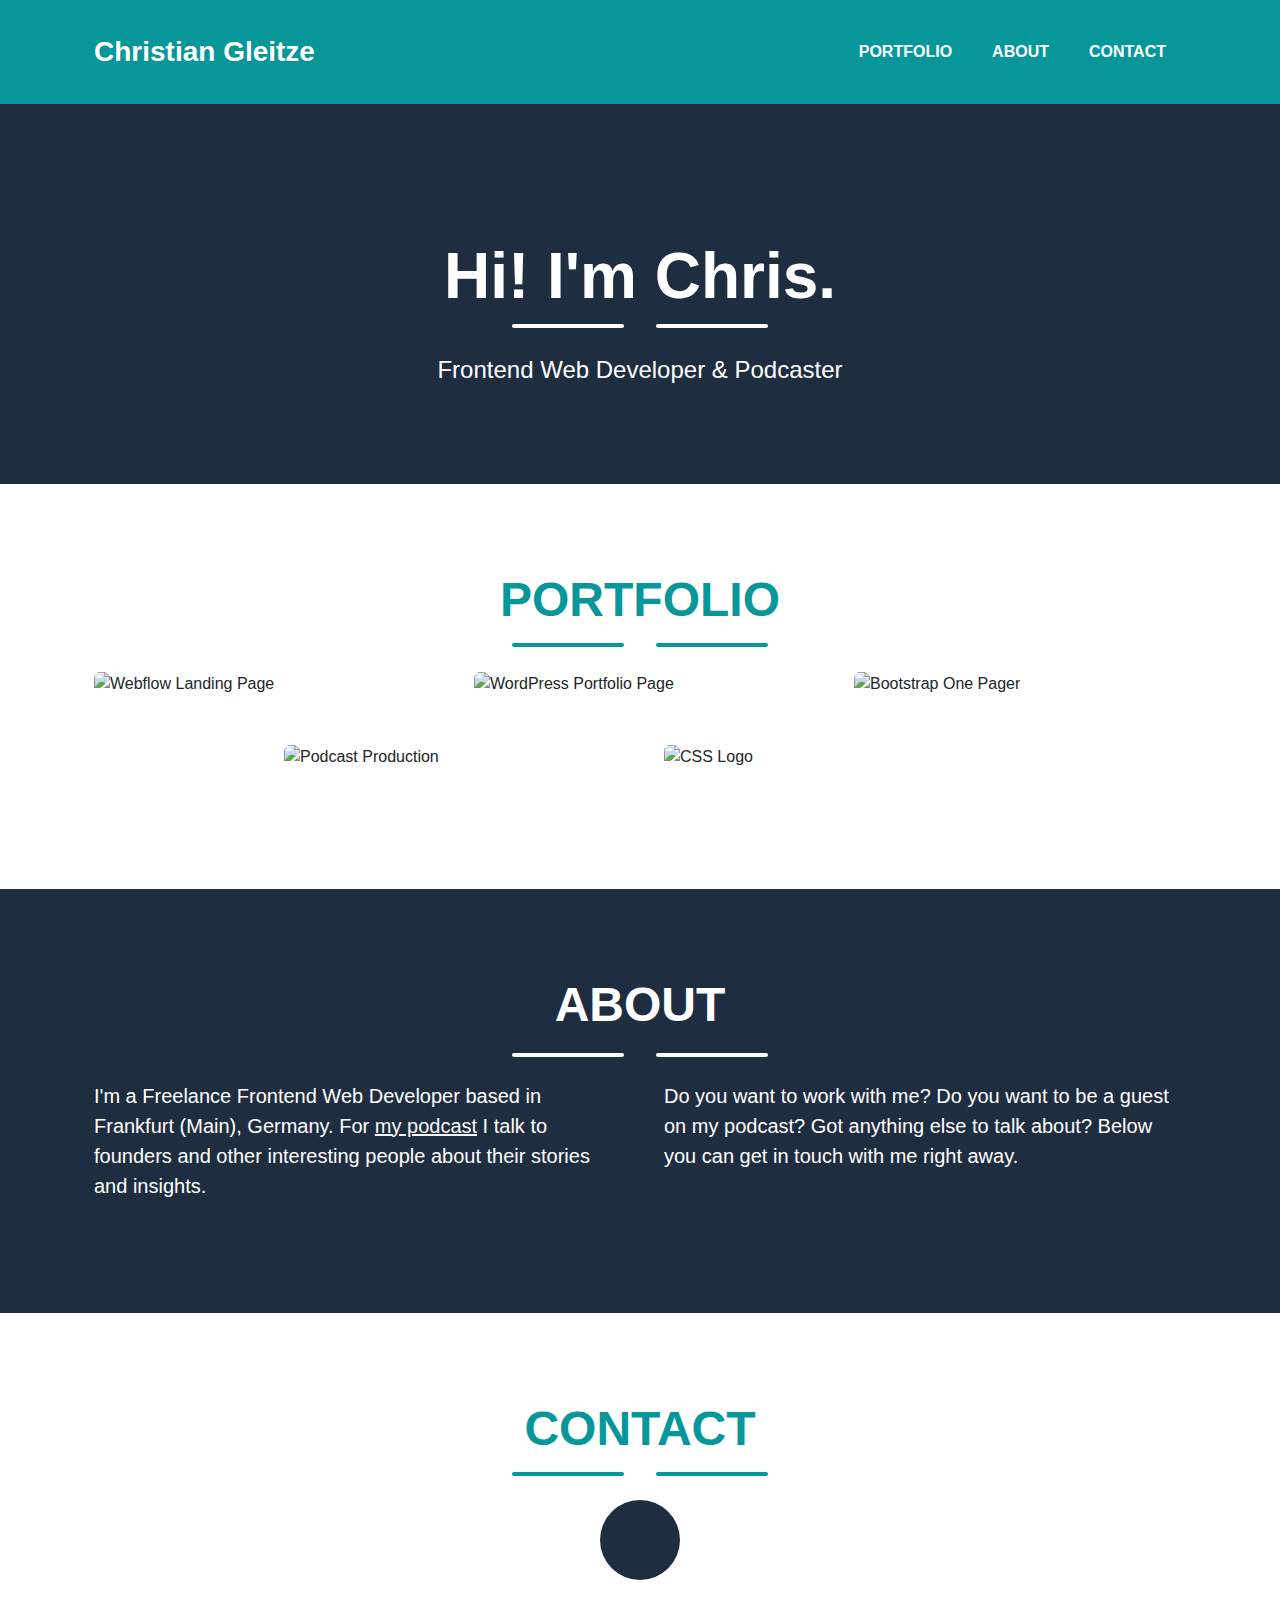
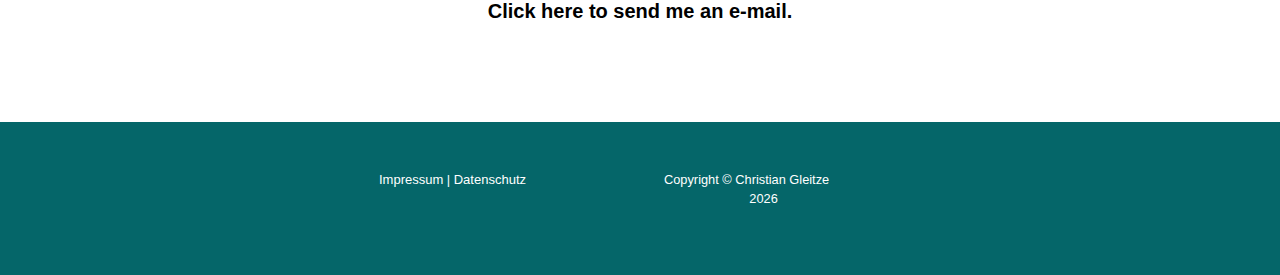
==== index.html @ b0f176fd "little text change in 'about'" ====
<!DOCTYPE html>
<html lang="en">

<head>
    <meta charset="utf-8">
    <meta name="viewport" content="width=device-width, initial-scale=1, shrink-to-fit=no">
    <meta name="keywords" content="Christian Gleitze, Frontend Developer, Podcaster">
    <meta name="description"
        content="Christian Gleitze is a Freelance Frontend Web Developer and Podcaster. For his podcast he talks to founders and other interesting people about their stories and insights.">
    <meta name="author" content="Christian Gleitze">
    <title>Christian Gleitze - Frontend Web Developer & Podcaster</title>
    <link rel="icon" href="assets/img/favicon.jpg" type="image/jpg">

    <!-- Font Awesome icons (free version)-->
    <script src="https://cdnjs.cloudflare.com/ajax/libs/font-awesome/5.13.0/js/all.min.js"
        crossorigin="anonymous"></script>

    <!-- Core theme CSS (includes Bootstrap)-->
    <link href="css/styles.css" rel="stylesheet">

    <!-- Fonts CSS-->
    <link rel="stylesheet" href="css/heading.css">
    <link rel="stylesheet" href="css/body.css">

</head>

<body id="page-top">

    <nav class="navbar navbar-expand-lg bg-secondary fixed-top" id="mainNav">
        <div class="container"><a class="navbar-brand js-scroll-trigger" href="#page-top">Christian Gleitze</a>
            <button class="navbar-toggler navbar-toggler-right font-weight-bold bg-primary text-white rounded"
                type="button" data-toggle="collapse" data-target="#navbarResponsive" aria-controls="navbarResponsive"
                aria-expanded="false" aria-label="Toggle navigation">Menu <i class="fas fa-bars"></i></button>
            <div class="collapse navbar-collapse" id="navbarResponsive">
                <ul class="navbar-nav ml-auto">
                    <li class="nav-item mx-0 mx-lg-1"><a class="nav-link py-3 px-0 px-lg-3 rounded js-scroll-trigger"
                            href="#portfolio">PORTFOLIO</a>
                    </li>
                    <li class="nav-item mx-0 mx-lg-1"><a class="nav-link py-3 px-0 px-lg-3 rounded js-scroll-trigger"
                            href="#about">ABOUT</a>
                    </li>
                    <li class="nav-item mx-0 mx-lg-1"><a class="nav-link py-3 px-0 px-lg-3 rounded js-scroll-trigger"
                            href="#contact">CONTACT</a>
                    </li>
                </ul>
            </div>
        </div>
    </nav>

    <header class="masthead bg-primary text-white text-center">
        <div class="container d-flex align-items-center flex-column">
            <!-- Masthead Avatar Image--><img class="masthead-avatar mb-5"
                src="assets/img/podcasting_me_oktober2020_denise_15-b.jpg" alt="">
            <!-- Masthead Heading-->
            <h1 class="masthead-heading mb-0">Hi! I'm Chris.</h1>
            <!-- Icon Divider-->
            <div class="divider-custom divider-light">
                <div class="divider-custom-line"></div>
                <div class="divider-custom-icon"><i class="fas fa-star"></i></div>
                <div class="divider-custom-line"></div>
            </div>
            <!-- Masthead Subheading-->
            <p class="pre-wrap masthead-subheading font-weight-light mb-0">Frontend Web Developer &amp; Podcaster</p>
        </div>
    </header>

    <section class="page-section portfolio" id="portfolio">
        <div class="container">
            <!-- Portfolio Section Heading-->
            <div class="text-center">
                <h2 class="page-section-heading text-secondary mb-0 d-inline-block">PORTFOLIO</h2>
            </div>
            <!-- Icon Divider-->
            <div class="divider-custom">
                <div class="divider-custom-line"></div>
                <div class="divider-custom-icon"><i class="fas fa-star"></i></div>
                <div class="divider-custom-line"></div>
            </div>
            <!-- Portfolio Grid Items-->
            <div class="row justify-content-center">
                <!-- Portfolio Items-->
                <div class="col-md-6 col-lg-4 mb-5">
                    <div class="portfolio-item mx-auto" data-toggle="modal" data-target="#portfolioModal0">
                        <div
                            class="portfolio-item-caption d-flex align-items-center justify-content-center h-100 w-100">
                            <div class="portfolio-item-caption-content text-center text-white"><i
                                    class="fas fa-plus fa-3x"></i></div>
                        </div><img class="img-fluid" src="assets/img/portfolio/webflow-logo.jpg"
                            alt="Webflow Landing Page" />
                    </div>
                </div>
                <div class="col-md-6 col-lg-4 mb-5">
                    <div class="portfolio-item mx-auto" data-toggle="modal" data-target="#portfolioModal1">
                        <div
                            class="portfolio-item-caption d-flex align-items-center justify-content-center h-100 w-100">
                            <div class="portfolio-item-caption-content text-center text-white"><i
                                    class="fas fa-plus fa-3x"></i></div>
                        </div><img class="img-fluid" src="assets/img/portfolio/wordPress-logo.png"
                            alt="WordPress Portfolio Page" />
                    </div>
                </div>
                <div class="col-md-6 col-lg-4 mb-5">
                    <div class="portfolio-item mx-auto" data-toggle="modal" data-target="#portfolioModal2">
                        <div
                            class="portfolio-item-caption d-flex align-items-center justify-content-center h-100 w-100">
                            <div class="portfolio-item-caption-content text-center text-white"><i
                                    class="fas fa-plus fa-3x"></i></div>
                        </div><img class="img-fluid" src="assets/img/portfolio/bootstrap-logo.png"
                            alt="Bootstrap One Pager" />
                    </div>
                </div>
                <div class="col-md-6 col-lg-4 mb-5">
                    <div class="portfolio-item mx-auto" data-toggle="modal" data-target="#portfolioModal3">
                        <div
                            class="portfolio-item-caption d-flex align-items-center justify-content-center h-100 w-100">
                            <div class="portfolio-item-caption-content text-center text-white"><i
                                    class="fas fa-plus fa-3x"></i></div>
                        </div><img class="img-fluid" src="assets/img/portfolio/podcast-logo.png"
                            alt="Podcast Production" />
                    </div>
                </div>

                <!-- Portfolio Item 5-->
                <div class="col-md-6 col-lg-4 mb-5">
                    <div class="portfolio-item mx-auto" data-toggle="modal" data-target="#portfolioModal4">
                        <div
                            class="portfolio-item-caption d-flex align-items-center justify-content-center h-100 w-100">
                            <div class="portfolio-item-caption-content text-center text-white"><i
                                    class="fas fa-plus fa-3x"></i></div>
                        </div>
                        <img class="img-fluid" src="assets/img/portfolio/css-logo.png" alt="CSS Logo" />
                    </div>
                </div>

            </div>
        </div>
    </section>

    <!-- Portfolio Modal-->
    <div class="portfolio-modal modal fade" id="portfolioModal0" tabindex="-1" role="dialog"
        aria-labelledby="#portfolioModal0Label" aria-hidden="true">
        <div class="modal-dialog modal-xl" role="document">
            <div class="modal-content">
                <button class="close" type="button" data-dismiss="modal" aria-label="Close"><span aria-hidden="true"><i
                            class="fas fa-times"></i></span></button>
                <div class="modal-body text-center">
                    <div class="container">
                        <div class="row justify-content-center">
                            <div class="col-lg-8">
                                <!-- Portfolio Modal - Title-->
                                <h2 class="portfolio-modal-title text-secondary mb-0">Webflow Landing Page</h2>
                                <!-- Icon Divider-->
                                <div class="divider-custom">
                                    <div class="divider-custom-line"></div>
                                    <div class="divider-custom-icon"><i class="fas fa-star"></i></div>
                                    <div class="divider-custom-line"></div>
                                </div>
                                <!-- Portfolio Modal - Image-->
                                <a href="https://www.wholesomehealth.de/" target="_blank"><img
                                        class="img-fluid rounded mb-5" src="assets/img/portfolio/webflow-logo.jpg"
                                        alt="Webflow Landing Page" /></a>
                                <!-- Portfolio Modal - Check it out Button-->
                                <a href="https://www.wholesomehealth.de/" target="_blank"><button
                                        class="mb-5 btn btn-secondary" type="button">Click here to
                                        check it out.</button></a>
                            </div>
                        </div>
                    </div>
                </div>
            </div>
        </div>
    </div>

    <div class="portfolio-modal modal fade" id="portfolioModal1" tabindex="-1" role="dialog"
        aria-labelledby="#portfolioModal1Label" aria-hidden="true">
        <div class="modal-dialog modal-xl" role="document">
            <div class="modal-content">
                <button class="close" type="button" data-dismiss="modal" aria-label="Close"><span aria-hidden="true"><i
                            class="fas fa-times"></i></span></button>
                <div class="modal-body text-center">
                    <div class="container">
                        <div class="row justify-content-center">
                            <div class="col-lg-8">
                                <!-- Portfolio Modal - Title-->
                                <h2 class="portfolio-modal-title text-secondary mb-0">WordPress Portfolio Page</h2>
                                <!-- Icon Divider-->
                                <div class="divider-custom">
                                    <div class="divider-custom-line"></div>
                                    <div class="divider-custom-icon"><i class="fas fa-star"></i></div>
                                    <div class="divider-custom-line"></div>
                                </div>
                                <!-- Portfolio Modal - Image-->
                                <a href="https://www.kaischmelzle.com" target="_blank"><img
                                        class="img-fluid rounded mb-5" src="assets/img/portfolio/wordPress-logo.png"
                                        alt="WordPress Portfolio Page" /></a>
                                <!-- Portfolio Modal - Check it out Button-->
                                <a href="https://www.kaischmelzle.com" target="_blank"><button
                                        class="mb-5 btn btn-secondary" type="button">Click here to
                                        check it out.</button></a>
                            </div>
                        </div>
                    </div>
                </div>
            </div>
        </div>
    </div>

    <div class="portfolio-modal modal fade" id="portfolioModal2" tabindex="-1" role="dialog"
        aria-labelledby="#portfolioModal2Label" aria-hidden="true">
        <div class="modal-dialog modal-xl" role="document">
            <div class="modal-content">
                <button class="close" type="button" data-dismiss="modal" aria-label="Close"><span aria-hidden="true"><i
                            class="fas fa-times"></i></span></button>
                <div class="modal-body text-center">
                    <div class="container">
                        <div class="row justify-content-center">
                            <div class="col-lg-8">
                                <!-- Portfolio Modal - Title-->
                                <h2 class="portfolio-modal-title text-secondary mb-0">Bootstrap One Pager</h2>
                                <!-- Icon Divider-->
                                <div class="divider-custom">
                                    <div class="divider-custom-line"></div>
                                    <div class="divider-custom-icon"><i class="fas fa-star"></i></div>
                                    <div class="divider-custom-line"></div>
                                </div>
                                <!-- Portfolio Modal - Image-->
                                <a href="https://github.com/chrisgleitze/chrisgleitze.github.io" target="_blank"><img
                                        class="img-fluid rounded mb-5" src="assets/img/portfolio/bootstrap-logo.png"
                                        alt="Bootstrap One Pager" /></a>
                                <!-- Portfolio Modal - Check it out Button-->
                                <a href="https://github.com/chrisgleitze/chrisgleitze.github.io" target="_blank"><button
                                        class="mb-5 btn btn-secondary" type="button">Click here to
                                        check it out.</button></a>
                            </div>
                        </div>
                    </div>
                </div>
            </div>
        </div>
    </div>

    <div class="portfolio-modal modal fade" id="portfolioModal3" tabindex="-1" role="dialog"
        aria-labelledby="#portfolioModal3Label" aria-hidden="true">
        <div class="modal-dialog modal-xl" role="document">
            <div class="modal-content">
                <button class="close" type="button" data-dismiss="modal" aria-label="Close"><span aria-hidden="true"><i
                            class="fas fa-times"></i></span></button>
                <div class="modal-body text-center">
                    <div class="container">
                        <div class="row justify-content-center">
                            <div class="col-lg-8">
                                <!-- Portfolio Modal - Title-->
                                <h2 class="portfolio-modal-title text-secondary mb-0">Podcast Production</h2>
                                <!-- Icon Divider-->
                                <div class="divider-custom">
                                    <div class="divider-custom-line"></div>
                                    <div class="divider-custom-icon"><i class="fas fa-star"></i></div>
                                    <div class="divider-custom-line"></div>
                                </div>
                                <!-- Portfolio Modal - Image-->
                                <a href="https://www.informationsportal-kinderwunsch.de/kiwu/kinderwunschzeit/podcast"
                                    target="_blank"><img class="img-fluid rounded mb-5"
                                        src="assets/img/portfolio/podcast-logo.png" alt="Podcast Production" /></a>
                                <!-- Portfolio Modal - Check it out Button-->
                                <a href="https://www.informationsportal-kinderwunsch.de/kiwu/kinderwunschzeit/podcast"
                                    target="_blank"><button class="mb-5 btn btn-secondary" type="button">Click here to
                                        check it out.</button></a>
                            </div>
                        </div>
                    </div>
                </div>
            </div>
        </div>
    </div>

    <!-- Portfolio Modal 5 - CSS Order Summary Component-->
    <div class="portfolio-modal modal fade" id="portfolioModal4" tabindex="-1" aria-labelledby="portfolioModal4"
        aria-hidden="true">
        <div class="modal-dialog modal-xl">
            <div class="modal-content">
                <button class="close" type="button" data-dismiss="modal" aria-label="Close"><span aria-hidden="true"><i
                            class="fas fa-times"></i></span></button>
                <div class="modal-body text-center pb-5">
                    <div class="container">
                        <div class="row justify-content-center">
                            <div class="col-lg-8">
                                <!-- Portfolio Modal - Title-->
                                <h2 class="portfolio-modal-title text-secondary text-uppercase mb-0">Order Summary
                                    Component</h2>
                                <!-- Icon Divider-->
                                <div class="divider-custom">
                                    <div class="divider-custom-line"></div>
                                    <div class="divider-custom-icon"><i class="fas fa-star"></i></div>
                                    <div class="divider-custom-line"></div>
                                </div>
                                <!-- Portfolio Modal - Image-->
                                <a href="https://www.christiangleitze.com/pages/order-summary-component.html"
                                    target="_blank">
                                    <img class="img-fluid rounded mb-5" src="assets/img/portfolio/css-logo.png"
                                        alt="CSS Logo" /></a>

                                <!-- 2 Buttons in 2 Columns-->
                                <div class="container">
                                    <div class="row justify-content-center">

                                        <div class="col-md-6">
                                            <!-- Portfolio Modal - See live demo Button-->
                                            <a href="https://www.christiangleitze.com/pages/order-summary-component.html"
                                                target="_blank"><button class="mb-5 btn btn-secondary"
                                                    type="button">Live demo</button></a>
                                        </div>

                                        <div class="col-md-6">
                                            <!-- Portfolio Modal - Check the code Button-->
                                            <a href="https://github.com/chrisgleitze/order-summary-component"
                                                target="_blank"><button class="mb-5 btn btn-secondary"
                                                    type="button">GitHub</button></a>
                                        </div>

                                    </div>
                                </div>

                            </div>
                        </div>
                    </div>
                </div>
            </div>
        </div>
    </div>

    <section class="page-section bg-primary text-white mb-0" id="about">
        <div class="container">
            <!-- About Section Heading-->
            <div class="text-center">
                <h2 class="page-section-heading d-inline-block text-white">ABOUT</h2>
            </div>
            <!-- Icon Divider-->
            <div class="divider-custom divider-light">
                <div class="divider-custom-line"></div>
                <div class="divider-custom-icon"><i class="fas fa-star"></i></div>
                <div class="divider-custom-line"></div>
            </div>
            <!-- About Section Content-->
            <div class="row">
                <div class="col-6 ms-auto">
                    <p class="lead">I'm a Freelance Frontend Web Developer based in Frankfurt (Main), Germany. For <a
                            class="aboutlink" href="https://linktr.ee/ConnectingDotsPod" target="_blank">my podcast</a>
                        I
                        talk to founders and other interesting people about their stories and insights.</p>
                </div>
                <div class="col-6 ms-auto">
                    <p class="lead">Do you want to work with me? Do you want to be a guest on my podcast? Got
                        anything else to talk about? Below you can get in touch with me right away.</p>
                </div>
            </div>
        </div>
    </section>
    <section class="page-section" id="contact">
        <div class="container">
            <!-- Contact Section Heading-->
            <div class="text-center">
                <h2 class="page-section-heading text-secondary d-inline-block mb-0">CONTACT</h2>
            </div>
            <!-- Icon Divider-->
            <div class="divider-custom">
                <div class="divider-custom-line"></div>
                <div class="divider-custom-icon"><i class="fas fa-star"></i></div>
                <div class="divider-custom-line"></div>
            </div>
            <!-- Contact Section Content-->
            <div class="row justify-content-center">
                <div class="col-lg-4">
                    <div class="d-flex flex-column align-items-center">
                        <div class="icon-contact mb-3"><i class="far fa-envelope"></i></div>
                        <a class="lead font-weight-bold"
                            href="mailto:&#099;&#104;&#114;&#105;&#115;&#116;&#105;&#097;&#110;&#045;&#103;&#108;&#101;&#105;&#116;&#122;&#101;&#064;&#119;&#101;&#098;&#046;&#100;&#101;">Click
                            here to send
                            me an
                            e-mail.</a>
                    </div>
                </div>
            </div>

        </div>
    </section>

    <!-- Copyright Section-->
    <section class="copyright ext-center text-white">
        <div class="container">
            <small class="pre-wrap">
                <div class="row justify-content-md-center">
                    <div class="col col-lg-3"><a href="pages/impressum.html" id="footerwhite">Impressum</a> | <a
                            href="pages/datenschutz.html" id="footerwhite">Datenschutz</a></div>
                    <div class="col col-lg-3">Copyright © Christian Gleitze
                        <script>document.write(new Date().getFullYear())</script>
                    </div>
                </div>
            </small>
        </div>
    </section>

    <!-- Scroll to Top Button (Only visible on small and extra-small screen sizes)-->
    <div class="scroll-to-top d-lg-none position-fixed"><a
            class="js-scroll-trigger d-block text-center text-white rounded" href="#page-top"><i
                class="fa fa-chevron-up"></i></a></div>

    <!-- Bootstrap core JS-->
    <script src="https://cdnjs.cloudflare.com/ajax/libs/jquery/3.4.1/jquery.min.js"></script>
    <script src="https://stackpath.bootstrapcdn.com/bootstrap/4.4.1/js/bootstrap.bundle.min.js"></script>
    <!-- Third party plugin JS-->
    <script src="https://cdnjs.cloudflare.com/ajax/libs/jquery-easing/1.4.1/jquery.easing.min.js"></script>
    <!-- Contact form JS-->
    <script src="assets/mail/jqBootstrapValidation.js"></script>
    <script src="assets/mail/contact_me.js"></script>
    <!-- Core theme JS-->
    <script src="js/scripts.js"></script>
</body>

</html>
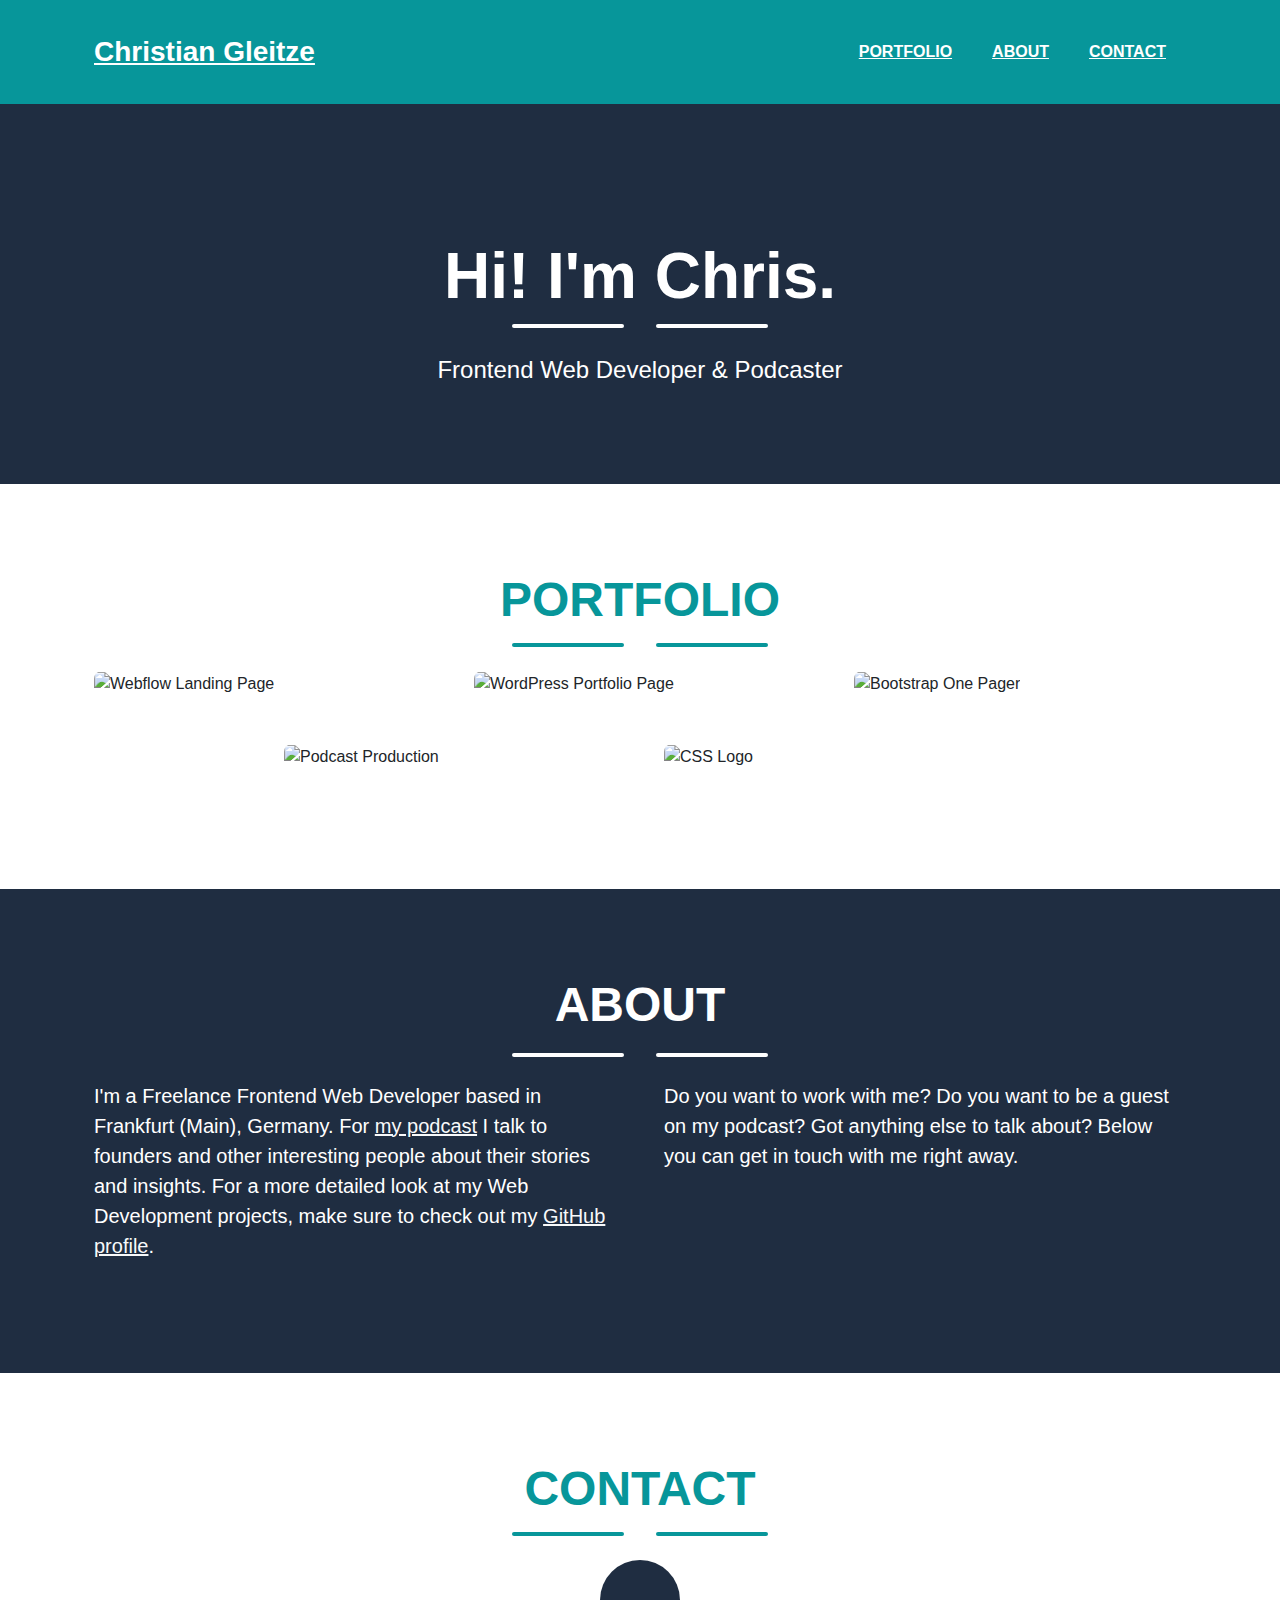
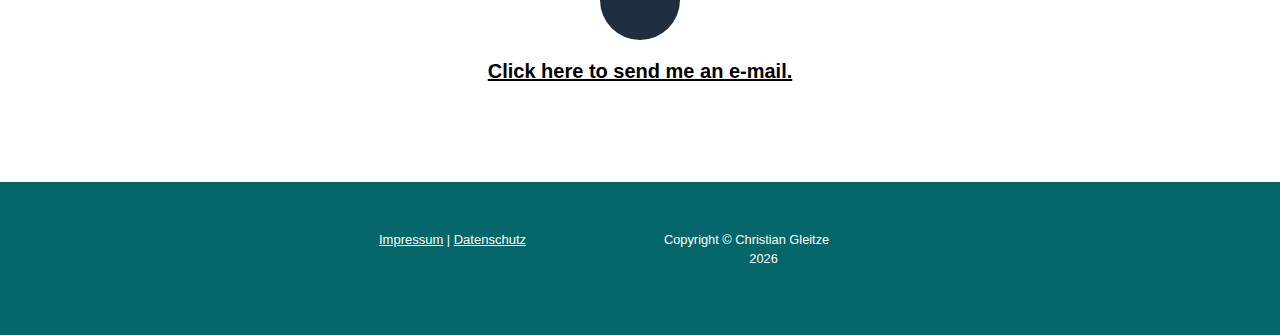
==== commit 219ac2b2: "add GitHub to 'about' section" ====
--- a/index.html
+++ b/index.html
@@ -345,8 +345,9 @@
                 <div class="col-6 ms-auto">
                     <p class="lead">I'm a Freelance Frontend Web Developer based in Frankfurt (Main), Germany. For <a
                             class="aboutlink" href="https://linktr.ee/ConnectingDotsPod" target="_blank">my podcast</a>
-                        I
-                        talk to founders and other interesting people about their stories and insights.</p>
+                        I talk to founders and other interesting people about their stories and insights. For a more
+                        detailed look at my Web Development projects, make sure to check out my <a class="aboutlink"
+                            href="https://linktr.ee/ConnectingDotsPod" target="_blank">GitHub profile</a>.</p>
                 </div>
                 <div class="col-6 ms-auto">
                     <p class="lead">Do you want to work with me? Do you want to be a guest on my podcast? Got
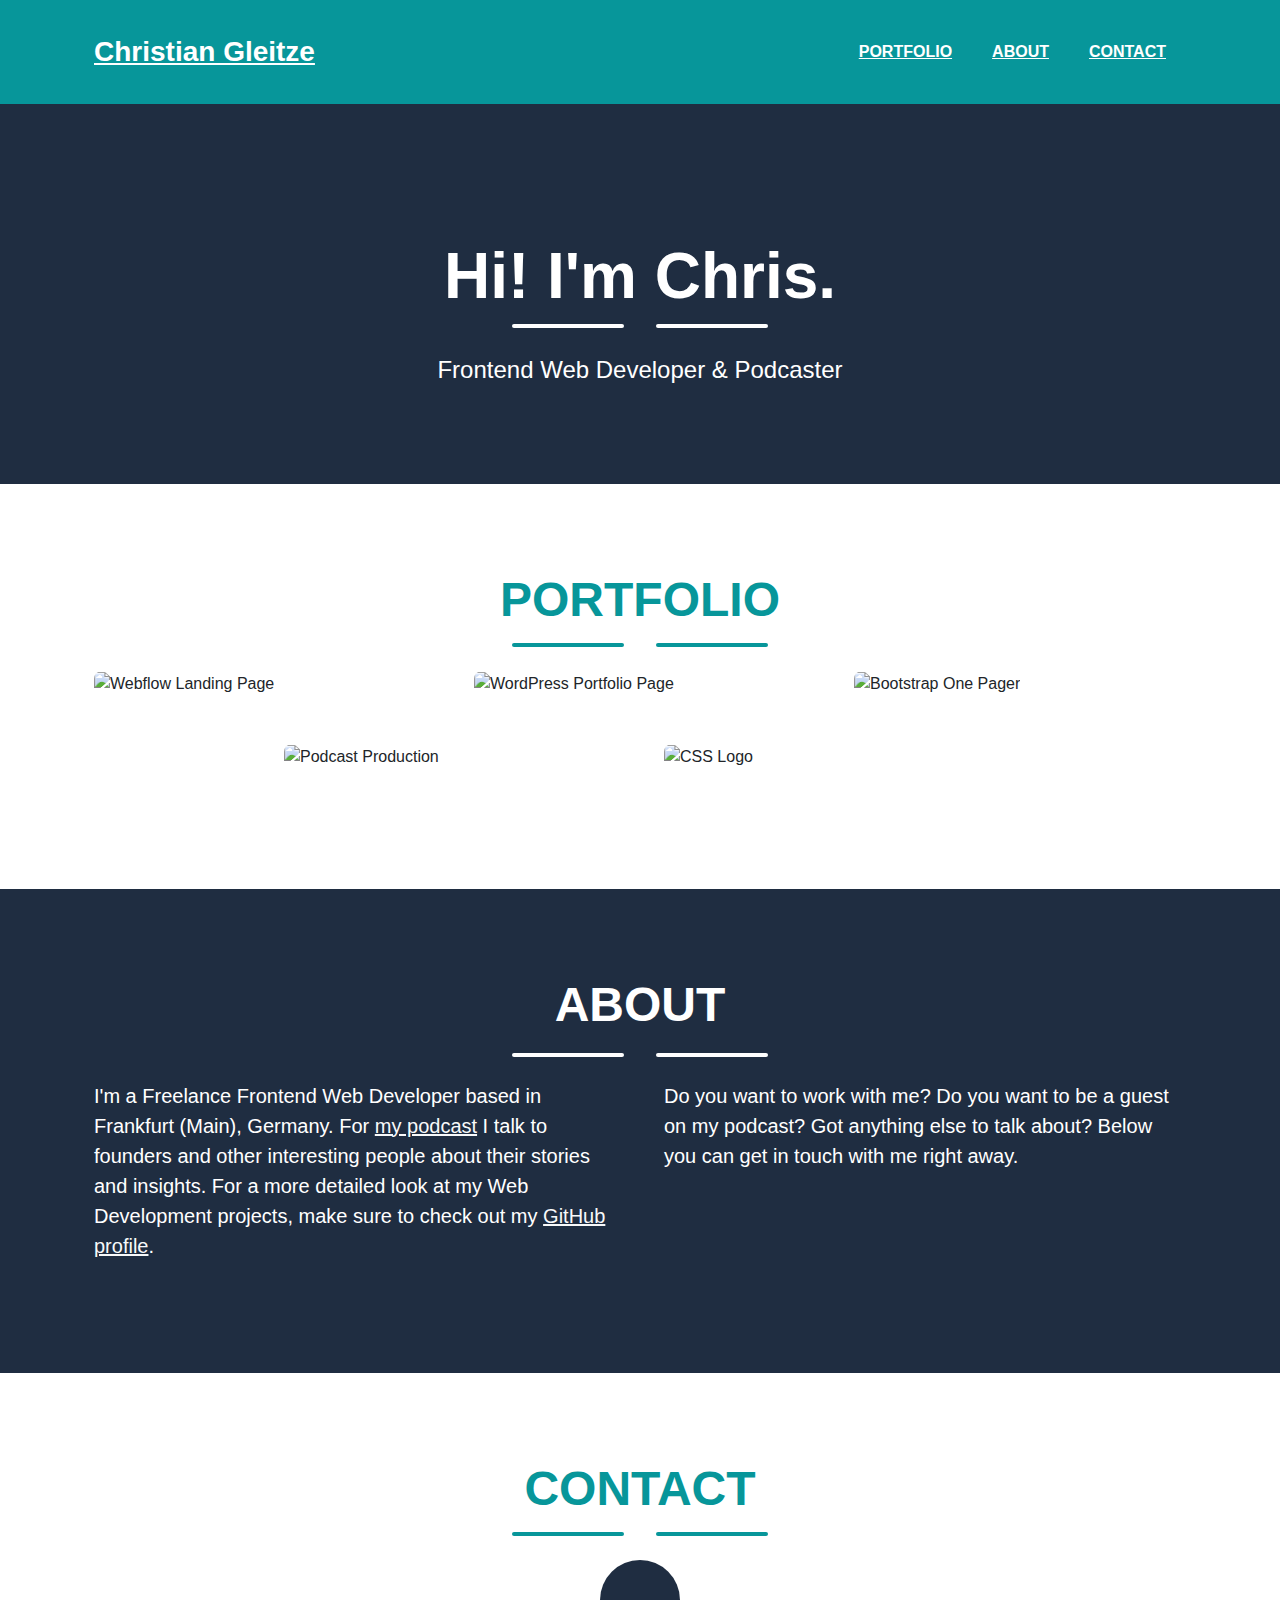
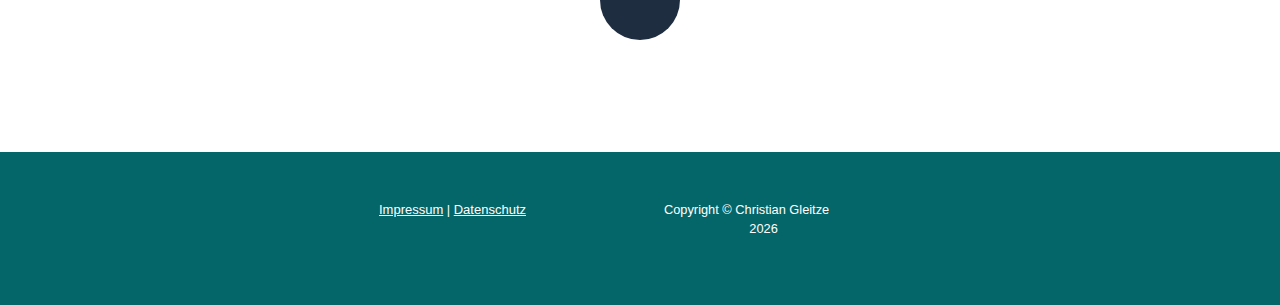
==== commit 70c80e2e: "removed mail address" ====
--- a/index.html
+++ b/index.html
@@ -347,7 +347,7 @@
                             class="aboutlink" href="https://linktr.ee/ConnectingDotsPod" target="_blank">my podcast</a>
                         I talk to founders and other interesting people about their stories and insights. For a more
                         detailed look at my Web Development projects, make sure to check out my <a class="aboutlink"
-                            href="https://linktr.ee/ConnectingDotsPod" target="_blank">GitHub profile</a>.</p>
+                            href="https://github.com/chrisgleitze" target="_blank">GitHub profile</a>.</p>
                 </div>
                 <div class="col-6 ms-auto">
                     <p class="lead">Do you want to work with me? Do you want to be a guest on my podcast? Got
@@ -373,11 +373,6 @@
                 <div class="col-lg-4">
                     <div class="d-flex flex-column align-items-center">
                         <div class="icon-contact mb-3"><i class="far fa-envelope"></i></div>
-                        <a class="lead font-weight-bold"
-                            href="mailto:&#099;&#104;&#114;&#105;&#115;&#116;&#105;&#097;&#110;&#045;&#103;&#108;&#101;&#105;&#116;&#122;&#101;&#064;&#119;&#101;&#098;&#046;&#100;&#101;">Click
-                            here to send
-                            me an
-                            e-mail.</a>
                     </div>
                 </div>
             </div>
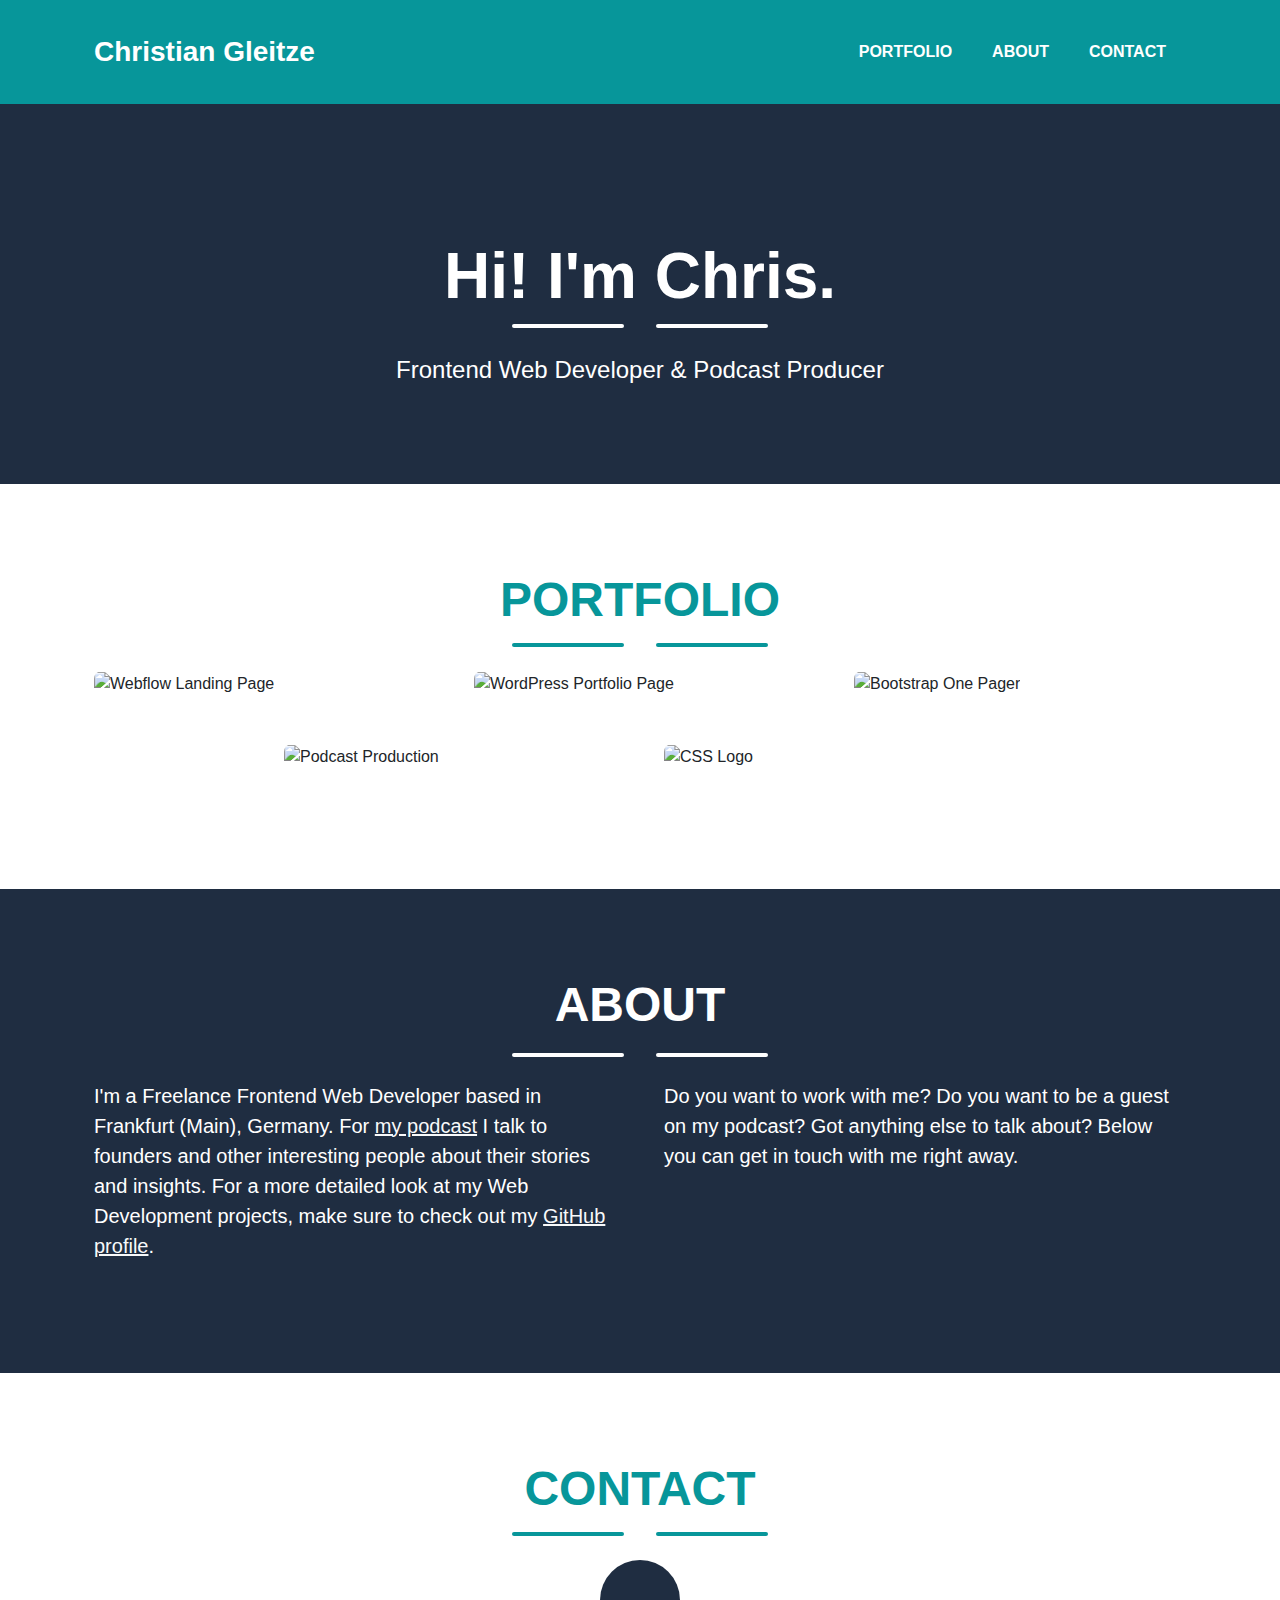
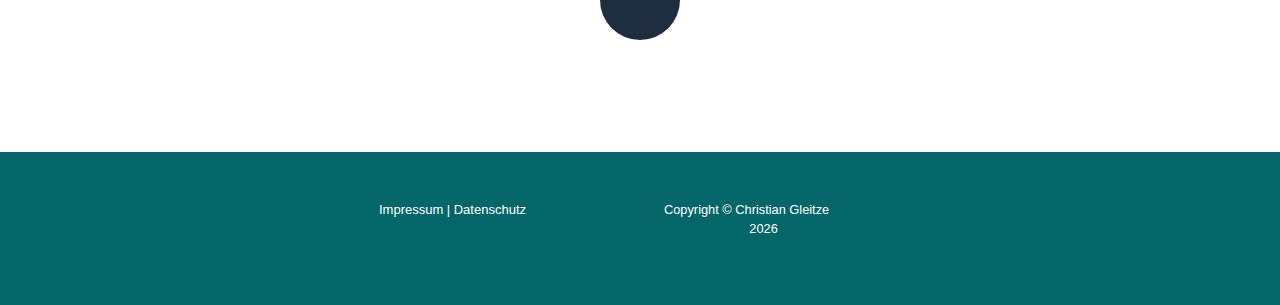
==== commit cad9aa6f: "text change on frontpage" ====
--- a/index.html
+++ b/index.html
@@ -60,7 +60,7 @@
                 <div class="divider-custom-line"></div>
             </div>
             <!-- Masthead Subheading-->
-            <p class="pre-wrap masthead-subheading font-weight-light mb-0">Frontend Web Developer &amp; Podcaster</p>
+            <p class="pre-wrap masthead-subheading font-weight-light mb-0">Frontend Web Developer &amp; Podcast Producer</p>
         </div>
     </header>
 
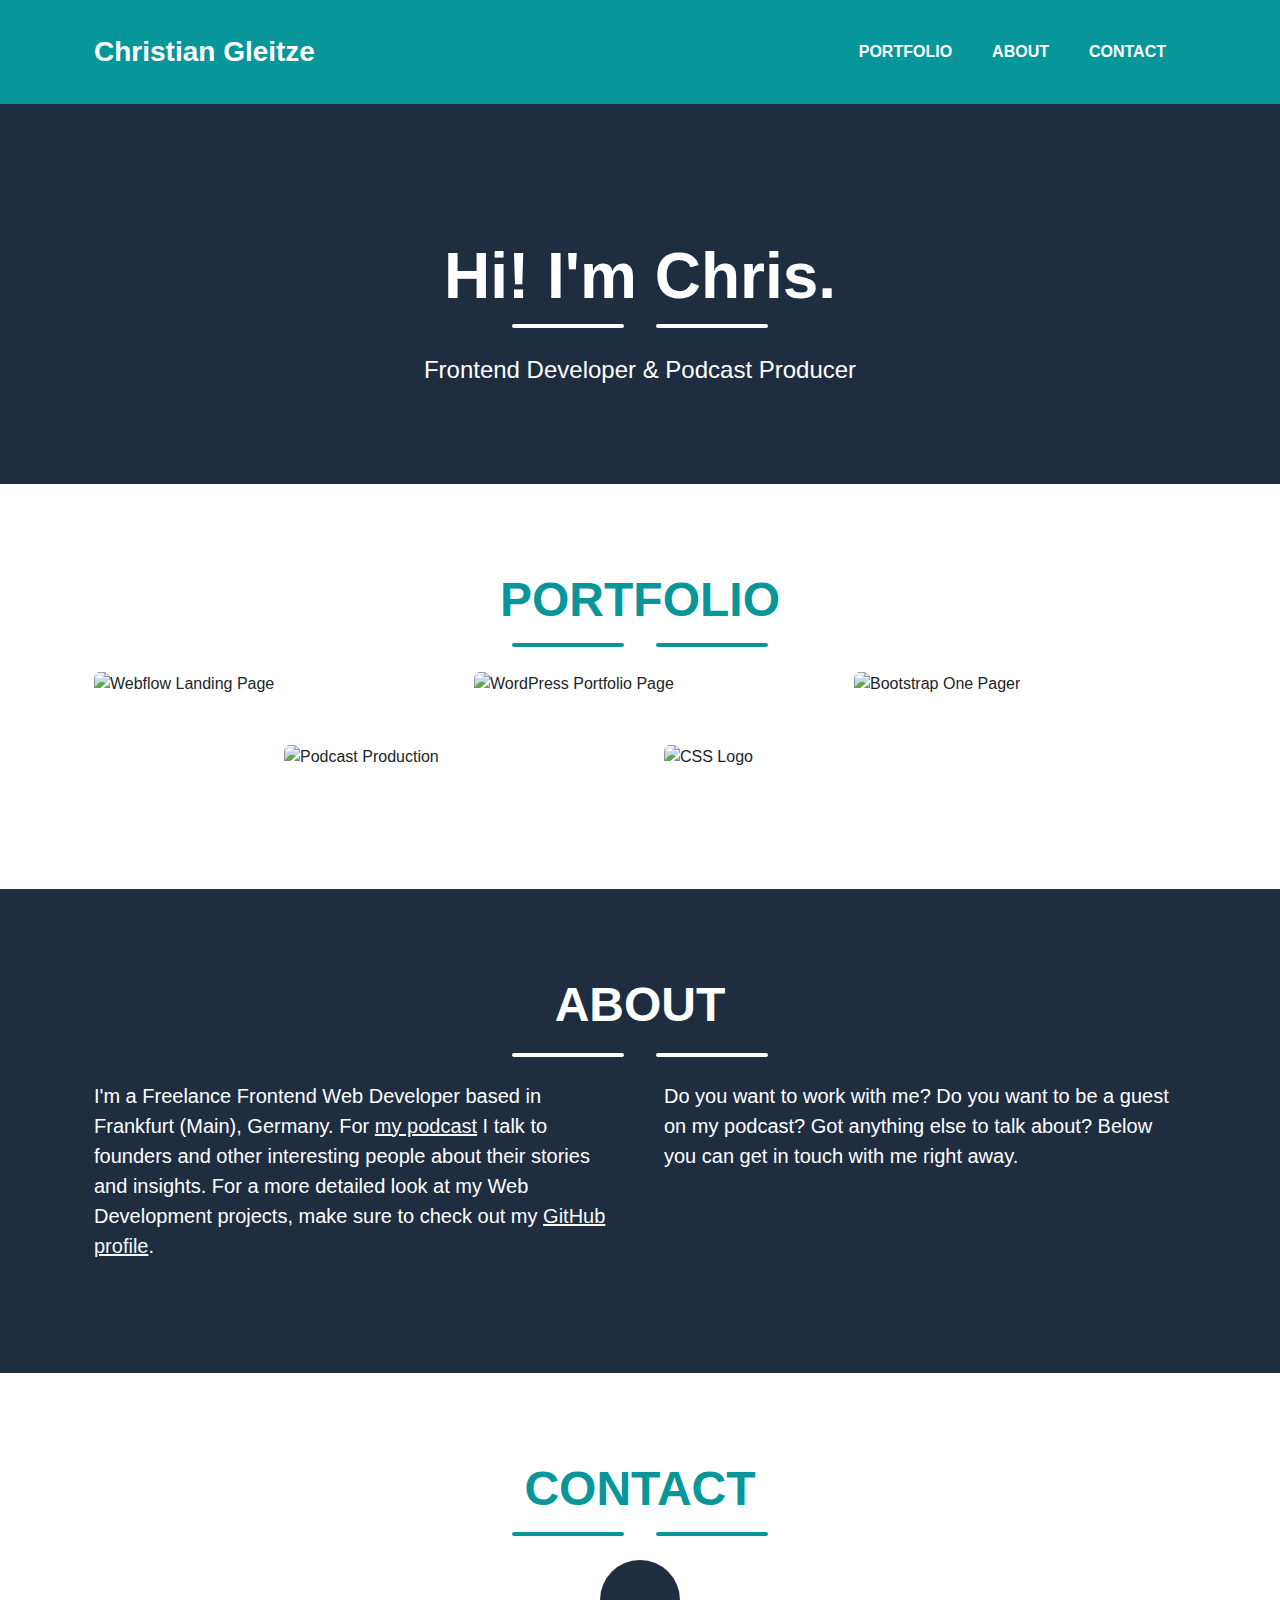
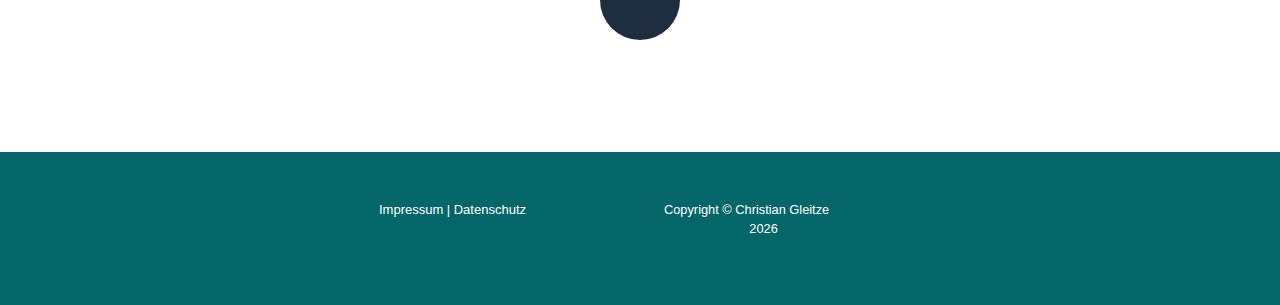
==== commit e1fc18b5: "change on frontpage" ====
--- a/index.html
+++ b/index.html
@@ -60,7 +60,7 @@
                 <div class="divider-custom-line"></div>
             </div>
             <!-- Masthead Subheading-->
-            <p class="pre-wrap masthead-subheading font-weight-light mb-0">Frontend Web Developer &amp; Podcast Producer</p>
+            <p class="pre-wrap masthead-subheading font-weight-light mb-0">Frontend Developer &amp; Podcast Producer</p>
         </div>
     </header>
 
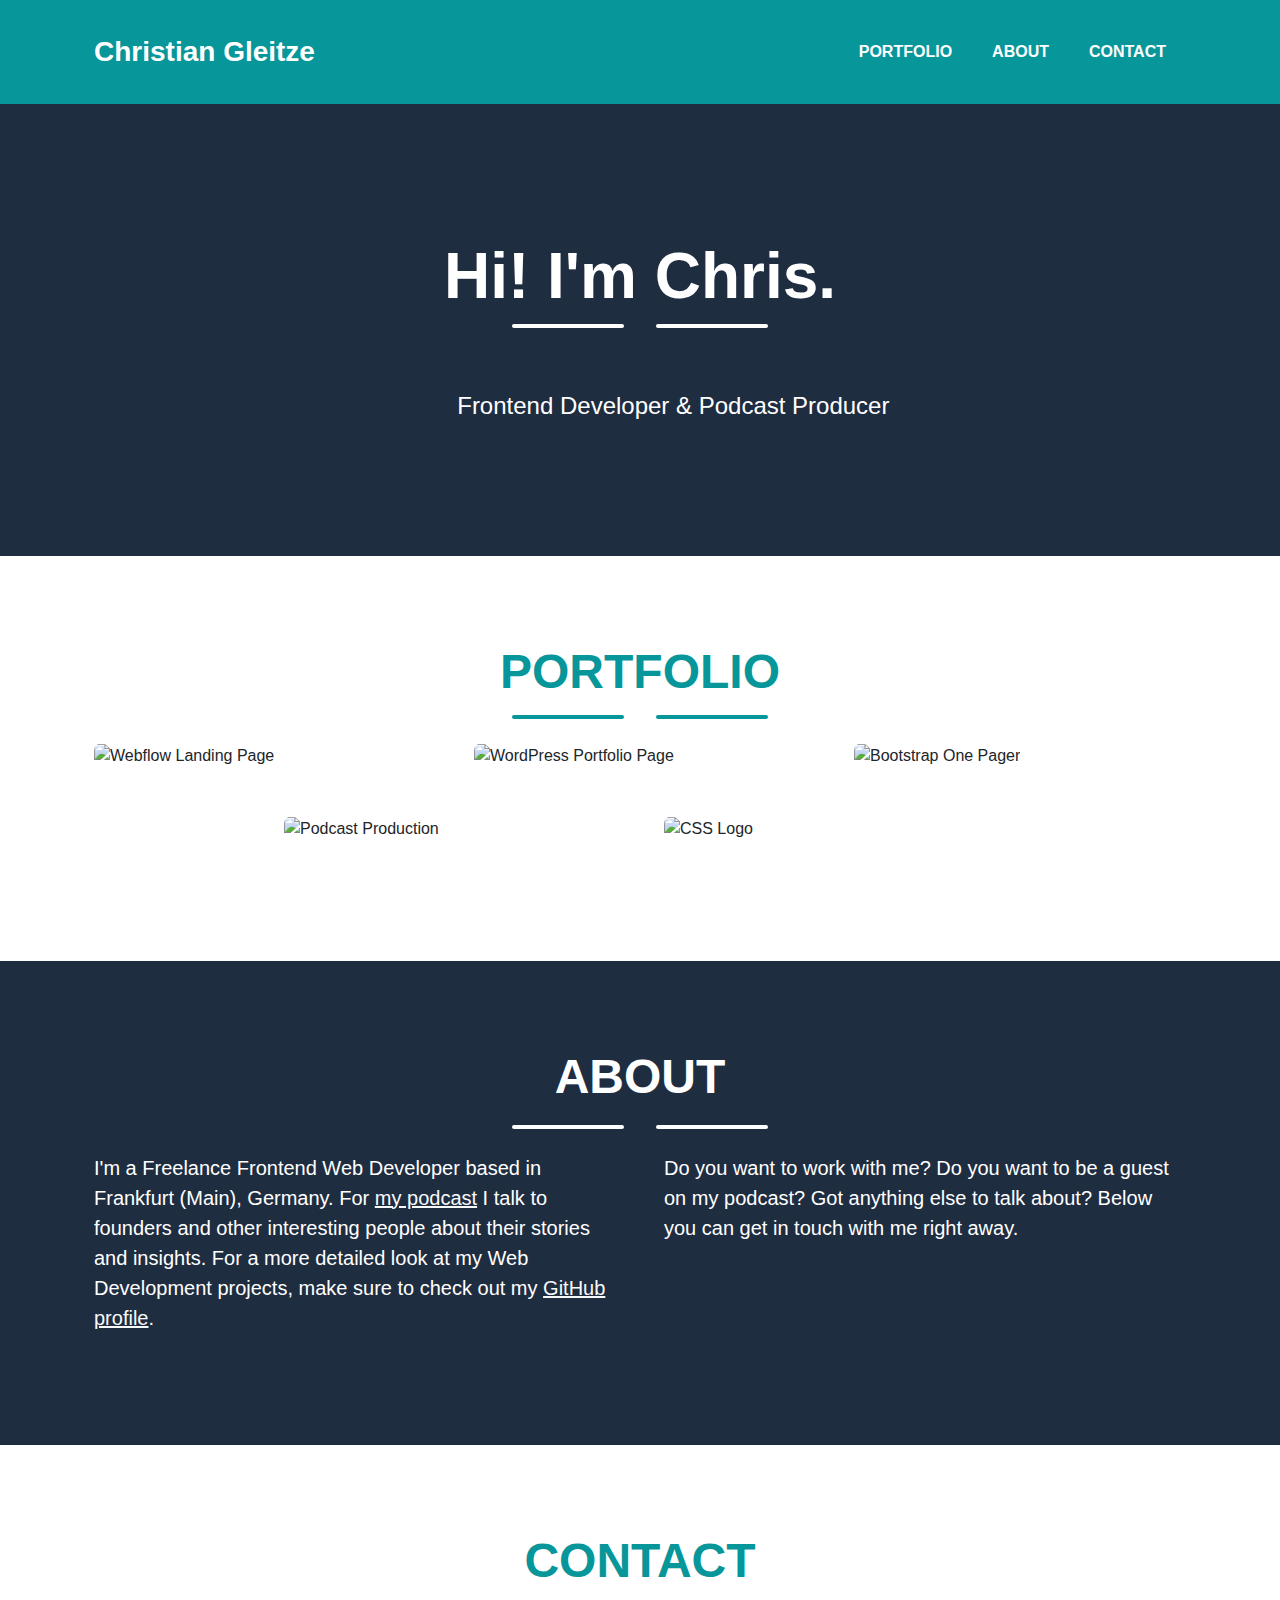
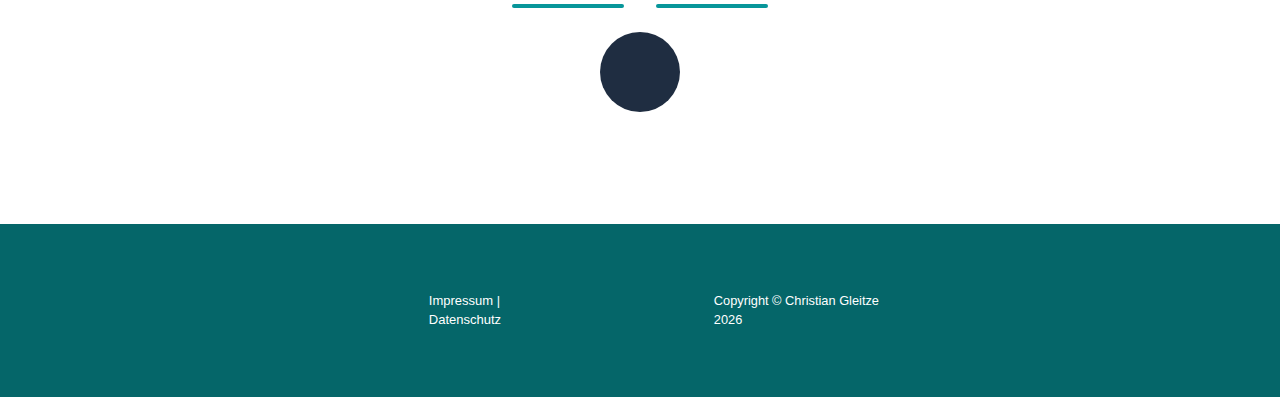
==== commit 4cfcccc0: "changes to frontpage" ====
--- a/index.html
+++ b/index.html
@@ -1,404 +1,647 @@
-<!DOCTYPE html>
+<!doctype html>
 <html lang="en">
-
-<head>
-    <meta charset="utf-8">
-    <meta name="viewport" content="width=device-width, initial-scale=1, shrink-to-fit=no">
-    <meta name="keywords" content="Christian Gleitze, Frontend Developer, Podcaster">
-    <meta name="description"
-        content="Christian Gleitze is a Freelance Frontend Web Developer and Podcaster. For his podcast he talks to founders and other interesting people about their stories and insights.">
-    <meta name="author" content="Christian Gleitze">
+  <head>
+    <meta charset="utf-8" />
+    <meta
+      name="viewport"
+      content="width=device-width, initial-scale=1, shrink-to-fit=no"
+    />
+    <meta
+      name="keywords"
+      content="Christian Gleitze, Frontend Developer, Podcaster"
+    />
+    <meta
+      name="description"
+      content="Christian Gleitze is a Freelance Frontend Web Developer and Podcaster. For his podcast he talks to founders and other interesting people about their stories and insights."
+    />
+    <meta name="author" content="Christian Gleitze" />
     <title>Christian Gleitze - Frontend Web Developer & Podcaster</title>
-    <link rel="icon" href="assets/img/favicon.jpg" type="image/jpg">
+    <link rel="icon" href="assets/img/favicon.jpg" type="image/jpg" />
 
     <!-- Font Awesome icons (free version)-->
-    <script src="https://cdnjs.cloudflare.com/ajax/libs/font-awesome/5.13.0/js/all.min.js"
-        crossorigin="anonymous"></script>
+    <script
+      src="https://cdnjs.cloudflare.com/ajax/libs/font-awesome/5.13.0/js/all.min.js"
+      crossorigin="anonymous"
+    ></script>
 
     <!-- Core theme CSS (includes Bootstrap)-->
-    <link href="css/styles.css" rel="stylesheet">
+    <link href="css/styles.css" rel="stylesheet" />
 
     <!-- Fonts CSS-->
-    <link rel="stylesheet" href="css/heading.css">
-    <link rel="stylesheet" href="css/body.css">
-
-</head>
-
-<body id="page-top">
-
+    <link rel="stylesheet" href="css/heading.css" />
+    <link rel="stylesheet" href="css/body.css" />
+  </head>
+
+  <body id="page-top">
     <nav class="navbar navbar-expand-lg bg-secondary fixed-top" id="mainNav">
-        <div class="container"><a class="navbar-brand js-scroll-trigger" href="#page-top">Christian Gleitze</a>
-            <button class="navbar-toggler navbar-toggler-right font-weight-bold bg-primary text-white rounded"
-                type="button" data-toggle="collapse" data-target="#navbarResponsive" aria-controls="navbarResponsive"
-                aria-expanded="false" aria-label="Toggle navigation">Menu <i class="fas fa-bars"></i></button>
-            <div class="collapse navbar-collapse" id="navbarResponsive">
-                <ul class="navbar-nav ml-auto">
-                    <li class="nav-item mx-0 mx-lg-1"><a class="nav-link py-3 px-0 px-lg-3 rounded js-scroll-trigger"
-                            href="#portfolio">PORTFOLIO</a>
-                    </li>
-                    <li class="nav-item mx-0 mx-lg-1"><a class="nav-link py-3 px-0 px-lg-3 rounded js-scroll-trigger"
-                            href="#about">ABOUT</a>
-                    </li>
-                    <li class="nav-item mx-0 mx-lg-1"><a class="nav-link py-3 px-0 px-lg-3 rounded js-scroll-trigger"
-                            href="#contact">CONTACT</a>
-                    </li>
-                </ul>
-            </div>
-        </div>
+      <div class="container">
+        <a class="navbar-brand js-scroll-trigger" href="#page-top"
+          >Christian Gleitze</a
+        >
+        <button
+          class="navbar-toggler navbar-toggler-right font-weight-bold bg-primary text-white rounded"
+          type="button"
+          data-toggle="collapse"
+          data-target="#navbarResponsive"
+          aria-controls="navbarResponsive"
+          aria-expanded="false"
+          aria-label="Toggle navigation"
+        >
+          Menu <i class="fas fa-bars"></i>
+        </button>
+        <div class="collapse navbar-collapse" id="navbarResponsive">
+          <ul class="navbar-nav ml-auto">
+            <li class="nav-item mx-0 mx-lg-1">
+              <a
+                class="nav-link py-3 px-0 px-lg-3 rounded js-scroll-trigger"
+                href="#portfolio"
+                >PORTFOLIO</a
+              >
+            </li>
+            <li class="nav-item mx-0 mx-lg-1">
+              <a
+                class="nav-link py-3 px-0 px-lg-3 rounded js-scroll-trigger"
+                href="#about"
+                >ABOUT</a
+              >
+            </li>
+            <li class="nav-item mx-0 mx-lg-1">
+              <a
+                class="nav-link py-3 px-0 px-lg-3 rounded js-scroll-trigger"
+                href="#contact"
+                >CONTACT</a
+              >
+            </li>
+          </ul>
+        </div>
+      </div>
     </nav>
 
     <header class="masthead bg-primary text-white text-center">
-        <div class="container d-flex align-items-center flex-column">
-            <!-- Masthead Avatar Image--><img class="masthead-avatar mb-5"
-                src="assets/img/podcasting_me_oktober2020_denise_15-b.jpg" alt="">
-            <!-- Masthead Heading-->
-            <h1 class="masthead-heading mb-0">Hi! I'm Chris.</h1>
-            <!-- Icon Divider-->
-            <div class="divider-custom divider-light">
-                <div class="divider-custom-line"></div>
-                <div class="divider-custom-icon"><i class="fas fa-star"></i></div>
-                <div class="divider-custom-line"></div>
-            </div>
-            <!-- Masthead Subheading-->
-            <p class="pre-wrap masthead-subheading font-weight-light mb-0">Frontend Developer &amp; Podcast Producer</p>
-        </div>
+      <div class="container d-flex align-items-center flex-column">
+        <!-- Masthead Avatar Image--><img
+          class="masthead-avatar mb-5"
+          src="assets/img/podcasting_me_oktober2020_denise_15-b.jpg"
+          alt=""
+        />
+        <!-- Masthead Heading-->
+        <h1 class="masthead-heading mb-0">Hi! I'm Chris.</h1>
+        <!-- Icon Divider-->
+        <div class="divider-custom divider-light">
+          <div class="divider-custom-line"></div>
+          <div class="divider-custom-icon"><i class="fas fa-star"></i></div>
+          <div class="divider-custom-line"></div>
+        </div>
+        <!-- Masthead Subheading-->
+        <p class="pre-wrap masthead-subheading font-weight-light mb-0">
+          Frontend Developer &amp; Podcast Producer
+        </p>
+      </div>
     </header>
 
     <section class="page-section portfolio" id="portfolio">
-        <div class="container">
-            <!-- Portfolio Section Heading-->
-            <div class="text-center">
-                <h2 class="page-section-heading text-secondary mb-0 d-inline-block">PORTFOLIO</h2>
-            </div>
-            <!-- Icon Divider-->
-            <div class="divider-custom">
-                <div class="divider-custom-line"></div>
-                <div class="divider-custom-icon"><i class="fas fa-star"></i></div>
-                <div class="divider-custom-line"></div>
-            </div>
-            <!-- Portfolio Grid Items-->
-            <div class="row justify-content-center">
-                <!-- Portfolio Items-->
-                <div class="col-md-6 col-lg-4 mb-5">
-                    <div class="portfolio-item mx-auto" data-toggle="modal" data-target="#portfolioModal0">
-                        <div
-                            class="portfolio-item-caption d-flex align-items-center justify-content-center h-100 w-100">
-                            <div class="portfolio-item-caption-content text-center text-white"><i
-                                    class="fas fa-plus fa-3x"></i></div>
-                        </div><img class="img-fluid" src="assets/img/portfolio/webflow-logo.jpg"
-                            alt="Webflow Landing Page" />
+      <div class="container">
+        <!-- Portfolio Section Heading-->
+        <div class="text-center">
+          <h2 class="page-section-heading text-secondary mb-0 d-inline-block">
+            PORTFOLIO
+          </h2>
+        </div>
+        <!-- Icon Divider-->
+        <div class="divider-custom">
+          <div class="divider-custom-line"></div>
+          <div class="divider-custom-icon"><i class="fas fa-star"></i></div>
+          <div class="divider-custom-line"></div>
+        </div>
+        <!-- Portfolio Grid Items-->
+        <div class="row justify-content-center">
+          <!-- Portfolio Items-->
+          <div class="col-md-6 col-lg-4 mb-5">
+            <div
+              class="portfolio-item mx-auto"
+              data-toggle="modal"
+              data-target="#portfolioModal0"
+            >
+              <div
+                class="portfolio-item-caption d-flex align-items-center justify-content-center h-100 w-100"
+              >
+                <div
+                  class="portfolio-item-caption-content text-center text-white"
+                >
+                  <i class="fas fa-plus fa-3x"></i>
+                </div>
+              </div>
+              <img
+                class="img-fluid"
+                src="assets/img/portfolio/webflow-logo.jpg"
+                alt="Webflow Landing Page"
+              />
+            </div>
+          </div>
+          <div class="col-md-6 col-lg-4 mb-5">
+            <div
+              class="portfolio-item mx-auto"
+              data-toggle="modal"
+              data-target="#portfolioModal1"
+            >
+              <div
+                class="portfolio-item-caption d-flex align-items-center justify-content-center h-100 w-100"
+              >
+                <div
+                  class="portfolio-item-caption-content text-center text-white"
+                >
+                  <i class="fas fa-plus fa-3x"></i>
+                </div>
+              </div>
+              <img
+                class="img-fluid"
+                src="assets/img/portfolio/wordPress-logo.png"
+                alt="WordPress Portfolio Page"
+              />
+            </div>
+          </div>
+          <div class="col-md-6 col-lg-4 mb-5">
+            <div
+              class="portfolio-item mx-auto"
+              data-toggle="modal"
+              data-target="#portfolioModal2"
+            >
+              <div
+                class="portfolio-item-caption d-flex align-items-center justify-content-center h-100 w-100"
+              >
+                <div
+                  class="portfolio-item-caption-content text-center text-white"
+                >
+                  <i class="fas fa-plus fa-3x"></i>
+                </div>
+              </div>
+              <img
+                class="img-fluid"
+                src="assets/img/portfolio/bootstrap-logo.png"
+                alt="Bootstrap One Pager"
+              />
+            </div>
+          </div>
+          <div class="col-md-6 col-lg-4 mb-5">
+            <div
+              class="portfolio-item mx-auto"
+              data-toggle="modal"
+              data-target="#portfolioModal3"
+            >
+              <div
+                class="portfolio-item-caption d-flex align-items-center justify-content-center h-100 w-100"
+              >
+                <div
+                  class="portfolio-item-caption-content text-center text-white"
+                >
+                  <i class="fas fa-plus fa-3x"></i>
+                </div>
+              </div>
+              <img
+                class="img-fluid"
+                src="assets/img/portfolio/podcast-logo.png"
+                alt="Podcast Production"
+              />
+            </div>
+          </div>
+
+          <!-- Portfolio Item 5-->
+          <div class="col-md-6 col-lg-4 mb-5">
+            <div
+              class="portfolio-item mx-auto"
+              data-toggle="modal"
+              data-target="#portfolioModal4"
+            >
+              <div
+                class="portfolio-item-caption d-flex align-items-center justify-content-center h-100 w-100"
+              >
+                <div
+                  class="portfolio-item-caption-content text-center text-white"
+                >
+                  <i class="fas fa-plus fa-3x"></i>
+                </div>
+              </div>
+              <img
+                class="img-fluid"
+                src="assets/img/portfolio/css-logo.png"
+                alt="CSS Logo"
+              />
+            </div>
+          </div>
+        </div>
+      </div>
+    </section>
+
+    <!-- Portfolio Modal-->
+    <div
+      class="portfolio-modal modal fade"
+      id="portfolioModal0"
+      tabindex="-1"
+      role="dialog"
+      aria-labelledby="#portfolioModal0Label"
+      aria-hidden="true"
+    >
+      <div class="modal-dialog modal-xl" role="document">
+        <div class="modal-content">
+          <button
+            class="close"
+            type="button"
+            data-dismiss="modal"
+            aria-label="Close"
+          >
+            <span aria-hidden="true"><i class="fas fa-times"></i></span>
+          </button>
+          <div class="modal-body text-center">
+            <div class="container">
+              <div class="row justify-content-center">
+                <div class="col-lg-8">
+                  <!-- Portfolio Modal - Title-->
+                  <h2 class="portfolio-modal-title text-secondary mb-0">
+                    Webflow Landing Page
+                  </h2>
+                  <!-- Icon Divider-->
+                  <div class="divider-custom">
+                    <div class="divider-custom-line"></div>
+                    <div class="divider-custom-icon">
+                      <i class="fas fa-star"></i>
                     </div>
-                </div>
-                <div class="col-md-6 col-lg-4 mb-5">
-                    <div class="portfolio-item mx-auto" data-toggle="modal" data-target="#portfolioModal1">
-                        <div
-                            class="portfolio-item-caption d-flex align-items-center justify-content-center h-100 w-100">
-                            <div class="portfolio-item-caption-content text-center text-white"><i
-                                    class="fas fa-plus fa-3x"></i></div>
-                        </div><img class="img-fluid" src="assets/img/portfolio/wordPress-logo.png"
-                            alt="WordPress Portfolio Page" />
+                    <div class="divider-custom-line"></div>
+                  </div>
+                  <!-- Portfolio Modal - Image-->
+                  <a href="https://www.wholesomehealth.de/" target="_blank"
+                    ><img
+                      class="img-fluid rounded mb-5"
+                      src="assets/img/portfolio/webflow-logo.jpg"
+                      alt="Webflow Landing Page"
+                  /></a>
+                  <!-- Portfolio Modal - Check it out Button-->
+                  <a href="https://www.wholesomehealth.de/" target="_blank"
+                    ><button class="mb-5 btn btn-secondary" type="button">
+                      Click here to check it out.
+                    </button></a
+                  >
+                </div>
+              </div>
+            </div>
+          </div>
+        </div>
+      </div>
+    </div>
+
+    <div
+      class="portfolio-modal modal fade"
+      id="portfolioModal1"
+      tabindex="-1"
+      role="dialog"
+      aria-labelledby="#portfolioModal1Label"
+      aria-hidden="true"
+    >
+      <div class="modal-dialog modal-xl" role="document">
+        <div class="modal-content">
+          <button
+            class="close"
+            type="button"
+            data-dismiss="modal"
+            aria-label="Close"
+          >
+            <span aria-hidden="true"><i class="fas fa-times"></i></span>
+          </button>
+          <div class="modal-body text-center">
+            <div class="container">
+              <div class="row justify-content-center">
+                <div class="col-lg-8">
+                  <!-- Portfolio Modal - Title-->
+                  <h2 class="portfolio-modal-title text-secondary mb-0">
+                    WordPress Portfolio Page
+                  </h2>
+                  <!-- Icon Divider-->
+                  <div class="divider-custom">
+                    <div class="divider-custom-line"></div>
+                    <div class="divider-custom-icon">
+                      <i class="fas fa-star"></i>
                     </div>
-                </div>
-                <div class="col-md-6 col-lg-4 mb-5">
-                    <div class="portfolio-item mx-auto" data-toggle="modal" data-target="#portfolioModal2">
-                        <div
-                            class="portfolio-item-caption d-flex align-items-center justify-content-center h-100 w-100">
-                            <div class="portfolio-item-caption-content text-center text-white"><i
-                                    class="fas fa-plus fa-3x"></i></div>
-                        </div><img class="img-fluid" src="assets/img/portfolio/bootstrap-logo.png"
-                            alt="Bootstrap One Pager" />
+                    <div class="divider-custom-line"></div>
+                  </div>
+                  <!-- Portfolio Modal - Image-->
+                  <a href="https://www.kaischmelzle.com" target="_blank"
+                    ><img
+                      class="img-fluid rounded mb-5"
+                      src="assets/img/portfolio/wordPress-logo.png"
+                      alt="WordPress Portfolio Page"
+                  /></a>
+                  <!-- Portfolio Modal - Check it out Button-->
+                  <a href="https://www.kaischmelzle.com" target="_blank"
+                    ><button class="mb-5 btn btn-secondary" type="button">
+                      Click here to check it out.
+                    </button></a
+                  >
+                </div>
+              </div>
+            </div>
+          </div>
+        </div>
+      </div>
+    </div>
+
+    <div
+      class="portfolio-modal modal fade"
+      id="portfolioModal2"
+      tabindex="-1"
+      role="dialog"
+      aria-labelledby="#portfolioModal2Label"
+      aria-hidden="true"
+    >
+      <div class="modal-dialog modal-xl" role="document">
+        <div class="modal-content">
+          <button
+            class="close"
+            type="button"
+            data-dismiss="modal"
+            aria-label="Close"
+          >
+            <span aria-hidden="true"><i class="fas fa-times"></i></span>
+          </button>
+          <div class="modal-body text-center">
+            <div class="container">
+              <div class="row justify-content-center">
+                <div class="col-lg-8">
+                  <!-- Portfolio Modal - Title-->
+                  <h2 class="portfolio-modal-title text-secondary mb-0">
+                    Bootstrap One Pager
+                  </h2>
+                  <!-- Icon Divider-->
+                  <div class="divider-custom">
+                    <div class="divider-custom-line"></div>
+                    <div class="divider-custom-icon">
+                      <i class="fas fa-star"></i>
                     </div>
-                </div>
-                <div class="col-md-6 col-lg-4 mb-5">
-                    <div class="portfolio-item mx-auto" data-toggle="modal" data-target="#portfolioModal3">
-                        <div
-                            class="portfolio-item-caption d-flex align-items-center justify-content-center h-100 w-100">
-                            <div class="portfolio-item-caption-content text-center text-white"><i
-                                    class="fas fa-plus fa-3x"></i></div>
-                        </div><img class="img-fluid" src="assets/img/portfolio/podcast-logo.png"
-                            alt="Podcast Production" />
+                    <div class="divider-custom-line"></div>
+                  </div>
+                  <!-- Portfolio Modal - Image-->
+                  <a
+                    href="https://github.com/chrisgleitze/chrisgleitze.github.io"
+                    target="_blank"
+                    ><img
+                      class="img-fluid rounded mb-5"
+                      src="assets/img/portfolio/bootstrap-logo.png"
+                      alt="Bootstrap One Pager"
+                  /></a>
+                  <!-- Portfolio Modal - Check it out Button-->
+                  <a
+                    href="https://github.com/chrisgleitze/chrisgleitze.github.io"
+                    target="_blank"
+                    ><button class="mb-5 btn btn-secondary" type="button">
+                      Click here to check it out.
+                    </button></a
+                  >
+                </div>
+              </div>
+            </div>
+          </div>
+        </div>
+      </div>
+    </div>
+
+    <div
+      class="portfolio-modal modal fade"
+      id="portfolioModal3"
+      tabindex="-1"
+      role="dialog"
+      aria-labelledby="#portfolioModal3Label"
+      aria-hidden="true"
+    >
+      <div class="modal-dialog modal-xl" role="document">
+        <div class="modal-content">
+          <button
+            class="close"
+            type="button"
+            data-dismiss="modal"
+            aria-label="Close"
+          >
+            <span aria-hidden="true"><i class="fas fa-times"></i></span>
+          </button>
+          <div class="modal-body text-center">
+            <div class="container">
+              <div class="row justify-content-center">
+                <div class="col-lg-8">
+                  <!-- Portfolio Modal - Title-->
+                  <h2 class="portfolio-modal-title text-secondary mb-0">
+                    Podcast Production
+                  </h2>
+                  <!-- Icon Divider-->
+                  <div class="divider-custom">
+                    <div class="divider-custom-line"></div>
+                    <div class="divider-custom-icon">
+                      <i class="fas fa-star"></i>
                     </div>
-                </div>
-
-                <!-- Portfolio Item 5-->
-                <div class="col-md-6 col-lg-4 mb-5">
-                    <div class="portfolio-item mx-auto" data-toggle="modal" data-target="#portfolioModal4">
-                        <div
-                            class="portfolio-item-caption d-flex align-items-center justify-content-center h-100 w-100">
-                            <div class="portfolio-item-caption-content text-center text-white"><i
-                                    class="fas fa-plus fa-3x"></i></div>
-                        </div>
-                        <img class="img-fluid" src="assets/img/portfolio/css-logo.png" alt="CSS Logo" />
+                    <div class="divider-custom-line"></div>
+                  </div>
+                  <!-- Portfolio Modal - Image-->
+                  <a
+                    href="https://www.informationsportal-kinderwunsch.de/kiwu/kinderwunschzeit/podcast"
+                    target="_blank"
+                    ><img
+                      class="img-fluid rounded mb-5"
+                      src="assets/img/portfolio/podcast-logo.png"
+                      alt="Podcast Production"
+                  /></a>
+                  <!-- Portfolio Modal - Check it out Button-->
+                  <a
+                    href="https://www.informationsportal-kinderwunsch.de/kiwu/kinderwunschzeit/podcast"
+                    target="_blank"
+                    ><button class="mb-5 btn btn-secondary" type="button">
+                      Click here to check it out.
+                    </button></a
+                  >
+                </div>
+              </div>
+            </div>
+          </div>
+        </div>
+      </div>
+    </div>
+
+    <!-- Portfolio Modal 5 - CSS Order Summary Component-->
+    <div
+      class="portfolio-modal modal fade"
+      id="portfolioModal4"
+      tabindex="-1"
+      aria-labelledby="portfolioModal4"
+      aria-hidden="true"
+    >
+      <div class="modal-dialog modal-xl">
+        <div class="modal-content">
+          <button
+            class="close"
+            type="button"
+            data-dismiss="modal"
+            aria-label="Close"
+          >
+            <span aria-hidden="true"><i class="fas fa-times"></i></span>
+          </button>
+          <div class="modal-body text-center pb-5">
+            <div class="container">
+              <div class="row justify-content-center">
+                <div class="col-lg-8">
+                  <!-- Portfolio Modal - Title-->
+                  <h2
+                    class="portfolio-modal-title text-secondary text-uppercase mb-0"
+                  >
+                    Order Summary Component
+                  </h2>
+                  <!-- Icon Divider-->
+                  <div class="divider-custom">
+                    <div class="divider-custom-line"></div>
+                    <div class="divider-custom-icon">
+                      <i class="fas fa-star"></i>
                     </div>
-                </div>
-
-            </div>
-        </div>
-    </section>
-
-    <!-- Portfolio Modal-->
-    <div class="portfolio-modal modal fade" id="portfolioModal0" tabindex="-1" role="dialog"
-        aria-labelledby="#portfolioModal0Label" aria-hidden="true">
-        <div class="modal-dialog modal-xl" role="document">
-            <div class="modal-content">
-                <button class="close" type="button" data-dismiss="modal" aria-label="Close"><span aria-hidden="true"><i
-                            class="fas fa-times"></i></span></button>
-                <div class="modal-body text-center">
-                    <div class="container">
-                        <div class="row justify-content-center">
-                            <div class="col-lg-8">
-                                <!-- Portfolio Modal - Title-->
-                                <h2 class="portfolio-modal-title text-secondary mb-0">Webflow Landing Page</h2>
-                                <!-- Icon Divider-->
-                                <div class="divider-custom">
-                                    <div class="divider-custom-line"></div>
-                                    <div class="divider-custom-icon"><i class="fas fa-star"></i></div>
-                                    <div class="divider-custom-line"></div>
-                                </div>
-                                <!-- Portfolio Modal - Image-->
-                                <a href="https://www.wholesomehealth.de/" target="_blank"><img
-                                        class="img-fluid rounded mb-5" src="assets/img/portfolio/webflow-logo.jpg"
-                                        alt="Webflow Landing Page" /></a>
-                                <!-- Portfolio Modal - Check it out Button-->
-                                <a href="https://www.wholesomehealth.de/" target="_blank"><button
-                                        class="mb-5 btn btn-secondary" type="button">Click here to
-                                        check it out.</button></a>
-                            </div>
-                        </div>
+                    <div class="divider-custom-line"></div>
+                  </div>
+                  <!-- Portfolio Modal - Image-->
+                  <a
+                    href="https://order-summary-component-seven-delta.vercel.app/"
+                    target="_blank"
+                  >
+                    <img
+                      class="img-fluid rounded mb-5"
+                      src="assets/img/portfolio/css-logo.png"
+                      alt="CSS Logo"
+                  /></a>
+
+                  <!-- 2 Buttons in 2 Columns-->
+                  <div class="container">
+                    <div class="row justify-content-center">
+                      <div class="col-md-6">
+                        <!-- Portfolio Modal - See live demo Button-->
+                        <a
+                          href="https://order-summary-component-seven-delta.vercel.app/"
+                          target="_blank"
+                          ><button class="mb-5 btn btn-secondary" type="button">
+                            Live demo
+                          </button></a
+                        >
+                      </div>
+
+                      <div class="col-md-6">
+                        <!-- Portfolio Modal - Check the code Button-->
+                        <a
+                          href="https://github.com/chrisgleitze/order-summary-component"
+                          target="_blank"
+                          ><button class="mb-5 btn btn-secondary" type="button">
+                            GitHub
+                          </button></a
+                        >
+                      </div>
                     </div>
-                </div>
-            </div>
-        </div>
+                  </div>
+                </div>
+              </div>
+            </div>
+          </div>
+        </div>
+      </div>
     </div>
 
-    <div class="portfolio-modal modal fade" id="portfolioModal1" tabindex="-1" role="dialog"
-        aria-labelledby="#portfolioModal1Label" aria-hidden="true">
-        <div class="modal-dialog modal-xl" role="document">
-            <div class="modal-content">
-                <button class="close" type="button" data-dismiss="modal" aria-label="Close"><span aria-hidden="true"><i
-                            class="fas fa-times"></i></span></button>
-                <div class="modal-body text-center">
-                    <div class="container">
-                        <div class="row justify-content-center">
-                            <div class="col-lg-8">
-                                <!-- Portfolio Modal - Title-->
-                                <h2 class="portfolio-modal-title text-secondary mb-0">WordPress Portfolio Page</h2>
-                                <!-- Icon Divider-->
-                                <div class="divider-custom">
-                                    <div class="divider-custom-line"></div>
-                                    <div class="divider-custom-icon"><i class="fas fa-star"></i></div>
-                                    <div class="divider-custom-line"></div>
-                                </div>
-                                <!-- Portfolio Modal - Image-->
-                                <a href="https://www.kaischmelzle.com" target="_blank"><img
-                                        class="img-fluid rounded mb-5" src="assets/img/portfolio/wordPress-logo.png"
-                                        alt="WordPress Portfolio Page" /></a>
-                                <!-- Portfolio Modal - Check it out Button-->
-                                <a href="https://www.kaischmelzle.com" target="_blank"><button
-                                        class="mb-5 btn btn-secondary" type="button">Click here to
-                                        check it out.</button></a>
-                            </div>
-                        </div>
-                    </div>
-                </div>
-            </div>
-        </div>
-    </div>
-
-    <div class="portfolio-modal modal fade" id="portfolioModal2" tabindex="-1" role="dialog"
-        aria-labelledby="#portfolioModal2Label" aria-hidden="true">
-        <div class="modal-dialog modal-xl" role="document">
-            <div class="modal-content">
-                <button class="close" type="button" data-dismiss="modal" aria-label="Close"><span aria-hidden="true"><i
-                            class="fas fa-times"></i></span></button>
-                <div class="modal-body text-center">
-                    <div class="container">
-                        <div class="row justify-content-center">
-                            <div class="col-lg-8">
-                                <!-- Portfolio Modal - Title-->
-                                <h2 class="portfolio-modal-title text-secondary mb-0">Bootstrap One Pager</h2>
-                                <!-- Icon Divider-->
-                                <div class="divider-custom">
-                                    <div class="divider-custom-line"></div>
-                                    <div class="divider-custom-icon"><i class="fas fa-star"></i></div>
-                                    <div class="divider-custom-line"></div>
-                                </div>
-                                <!-- Portfolio Modal - Image-->
-                                <a href="https://github.com/chrisgleitze/chrisgleitze.github.io" target="_blank"><img
-                                        class="img-fluid rounded mb-5" src="assets/img/portfolio/bootstrap-logo.png"
-                                        alt="Bootstrap One Pager" /></a>
-                                <!-- Portfolio Modal - Check it out Button-->
-                                <a href="https://github.com/chrisgleitze/chrisgleitze.github.io" target="_blank"><button
-                                        class="mb-5 btn btn-secondary" type="button">Click here to
-                                        check it out.</button></a>
-                            </div>
-                        </div>
-                    </div>
-                </div>
-            </div>
-        </div>
-    </div>
-
-    <div class="portfolio-modal modal fade" id="portfolioModal3" tabindex="-1" role="dialog"
-        aria-labelledby="#portfolioModal3Label" aria-hidden="true">
-        <div class="modal-dialog modal-xl" role="document">
-            <div class="modal-content">
-                <button class="close" type="button" data-dismiss="modal" aria-label="Close"><span aria-hidden="true"><i
-                            class="fas fa-times"></i></span></button>
-                <div class="modal-body text-center">
-                    <div class="container">
-                        <div class="row justify-content-center">
-                            <div class="col-lg-8">
-                                <!-- Portfolio Modal - Title-->
-                                <h2 class="portfolio-modal-title text-secondary mb-0">Podcast Production</h2>
-                                <!-- Icon Divider-->
-                                <div class="divider-custom">
-                                    <div class="divider-custom-line"></div>
-                                    <div class="divider-custom-icon"><i class="fas fa-star"></i></div>
-                                    <div class="divider-custom-line"></div>
-                                </div>
-                                <!-- Portfolio Modal - Image-->
-                                <a href="https://www.informationsportal-kinderwunsch.de/kiwu/kinderwunschzeit/podcast"
-                                    target="_blank"><img class="img-fluid rounded mb-5"
-                                        src="assets/img/portfolio/podcast-logo.png" alt="Podcast Production" /></a>
-                                <!-- Portfolio Modal - Check it out Button-->
-                                <a href="https://www.informationsportal-kinderwunsch.de/kiwu/kinderwunschzeit/podcast"
-                                    target="_blank"><button class="mb-5 btn btn-secondary" type="button">Click here to
-                                        check it out.</button></a>
-                            </div>
-                        </div>
-                    </div>
-                </div>
-            </div>
-        </div>
-    </div>
-
-    <!-- Portfolio Modal 5 - CSS Order Summary Component-->
-    <div class="portfolio-modal modal fade" id="portfolioModal4" tabindex="-1" aria-labelledby="portfolioModal4"
-        aria-hidden="true">
-        <div class="modal-dialog modal-xl">
-            <div class="modal-content">
-                <button class="close" type="button" data-dismiss="modal" aria-label="Close"><span aria-hidden="true"><i
-                            class="fas fa-times"></i></span></button>
-                <div class="modal-body text-center pb-5">
-                    <div class="container">
-                        <div class="row justify-content-center">
-                            <div class="col-lg-8">
-                                <!-- Portfolio Modal - Title-->
-                                <h2 class="portfolio-modal-title text-secondary text-uppercase mb-0">Order Summary
-                                    Component</h2>
-                                <!-- Icon Divider-->
-                                <div class="divider-custom">
-                                    <div class="divider-custom-line"></div>
-                                    <div class="divider-custom-icon"><i class="fas fa-star"></i></div>
-                                    <div class="divider-custom-line"></div>
-                                </div>
-                                <!-- Portfolio Modal - Image-->
-                                <a href="https://www.christiangleitze.com/pages/order-summary-component.html"
-                                    target="_blank">
-                                    <img class="img-fluid rounded mb-5" src="assets/img/portfolio/css-logo.png"
-                                        alt="CSS Logo" /></a>
-
-                                <!-- 2 Buttons in 2 Columns-->
-                                <div class="container">
-                                    <div class="row justify-content-center">
-
-                                        <div class="col-md-6">
-                                            <!-- Portfolio Modal - See live demo Button-->
-                                            <a href="https://www.christiangleitze.com/pages/order-summary-component.html"
-                                                target="_blank"><button class="mb-5 btn btn-secondary"
-                                                    type="button">Live demo</button></a>
-                                        </div>
-
-                                        <div class="col-md-6">
-                                            <!-- Portfolio Modal - Check the code Button-->
-                                            <a href="https://github.com/chrisgleitze/order-summary-component"
-                                                target="_blank"><button class="mb-5 btn btn-secondary"
-                                                    type="button">GitHub</button></a>
-                                        </div>
-
-                                    </div>
-                                </div>
-
-                            </div>
-                        </div>
-                    </div>
-                </div>
-            </div>
-        </div>
-    </div>
-
     <section class="page-section bg-primary text-white mb-0" id="about">
-        <div class="container">
-            <!-- About Section Heading-->
-            <div class="text-center">
-                <h2 class="page-section-heading d-inline-block text-white">ABOUT</h2>
-            </div>
-            <!-- Icon Divider-->
-            <div class="divider-custom divider-light">
-                <div class="divider-custom-line"></div>
-                <div class="divider-custom-icon"><i class="fas fa-star"></i></div>
-                <div class="divider-custom-line"></div>
-            </div>
-            <!-- About Section Content-->
-            <div class="row">
-                <div class="col-6 ms-auto">
-                    <p class="lead">I'm a Freelance Frontend Web Developer based in Frankfurt (Main), Germany. For <a
-                            class="aboutlink" href="https://linktr.ee/ConnectingDotsPod" target="_blank">my podcast</a>
-                        I talk to founders and other interesting people about their stories and insights. For a more
-                        detailed look at my Web Development projects, make sure to check out my <a class="aboutlink"
-                            href="https://github.com/chrisgleitze" target="_blank">GitHub profile</a>.</p>
-                </div>
-                <div class="col-6 ms-auto">
-                    <p class="lead">Do you want to work with me? Do you want to be a guest on my podcast? Got
-                        anything else to talk about? Below you can get in touch with me right away.</p>
-                </div>
-            </div>
-        </div>
+      <div class="container">
+        <!-- About Section Heading-->
+        <div class="text-center">
+          <h2 class="page-section-heading d-inline-block text-white">ABOUT</h2>
+        </div>
+        <!-- Icon Divider-->
+        <div class="divider-custom divider-light">
+          <div class="divider-custom-line"></div>
+          <div class="divider-custom-icon"><i class="fas fa-star"></i></div>
+          <div class="divider-custom-line"></div>
+        </div>
+        <!-- About Section Content-->
+        <div class="row">
+          <div class="col-6 ms-auto">
+            <p class="lead">
+              I'm a Freelance Frontend Web Developer based in Frankfurt (Main),
+              Germany. For
+              <a
+                class="aboutlink"
+                href="https://linktr.ee/ConnectingDotsPod"
+                target="_blank"
+                >my podcast</a
+              >
+              I talk to founders and other interesting people about their
+              stories and insights. For a more detailed look at my Web
+              Development projects, make sure to check out my
+              <a
+                class="aboutlink"
+                href="https://github.com/chrisgleitze"
+                target="_blank"
+                >GitHub profile</a
+              >.
+            </p>
+          </div>
+          <div class="col-6 ms-auto">
+            <p class="lead">
+              Do you want to work with me? Do you want to be a guest on my
+              podcast? Got anything else to talk about? Below you can get in
+              touch with me right away.
+            </p>
+          </div>
+        </div>
+      </div>
     </section>
     <section class="page-section" id="contact">
-        <div class="container">
-            <!-- Contact Section Heading-->
-            <div class="text-center">
-                <h2 class="page-section-heading text-secondary d-inline-block mb-0">CONTACT</h2>
-            </div>
-            <!-- Icon Divider-->
-            <div class="divider-custom">
-                <div class="divider-custom-line"></div>
-                <div class="divider-custom-icon"><i class="fas fa-star"></i></div>
-                <div class="divider-custom-line"></div>
-            </div>
-            <!-- Contact Section Content-->
-            <div class="row justify-content-center">
-                <div class="col-lg-4">
-                    <div class="d-flex flex-column align-items-center">
-                        <div class="icon-contact mb-3"><i class="far fa-envelope"></i></div>
-                    </div>
-                </div>
-            </div>
-
-        </div>
+      <div class="container">
+        <!-- Contact Section Heading-->
+        <div class="text-center">
+          <h2 class="page-section-heading text-secondary d-inline-block mb-0">
+            CONTACT
+          </h2>
+        </div>
+        <!-- Icon Divider-->
+        <div class="divider-custom">
+          <div class="divider-custom-line"></div>
+          <div class="divider-custom-icon"><i class="fas fa-star"></i></div>
+          <div class="divider-custom-line"></div>
+        </div>
+        <!-- Contact Section Content-->
+        <div class="row justify-content-center">
+          <div class="col-lg-4">
+            <div class="d-flex flex-column align-items-center">
+              <div class="icon-contact mb-3">
+                <i class="far fa-envelope"></i>
+              </div>
+            </div>
+          </div>
+        </div>
+      </div>
     </section>
 
     <!-- Copyright Section-->
     <section class="copyright ext-center text-white">
-        <div class="container">
-            <small class="pre-wrap">
-                <div class="row justify-content-md-center">
-                    <div class="col col-lg-3"><a href="pages/impressum.html" id="footerwhite">Impressum</a> | <a
-                            href="pages/datenschutz.html" id="footerwhite">Datenschutz</a></div>
-                    <div class="col col-lg-3">Copyright © Christian Gleitze
-                        <script>document.write(new Date().getFullYear())</script>
-                    </div>
-                </div>
-            </small>
-        </div>
+      <div class="container">
+        <small class="pre-wrap">
+          <div class="row justify-content-md-center">
+            <div class="col col-lg-3">
+              <a href="pages/impressum.html" id="footerwhite">Impressum</a> |
+              <a href="pages/datenschutz.html" id="footerwhite">Datenschutz</a>
+            </div>
+            <div class="col col-lg-3">
+              Copyright © Christian Gleitze
+              <script>
+                document.write(new Date().getFullYear());
+              </script>
+            </div>
+          </div>
+        </small>
+      </div>
     </section>
 
     <!-- Scroll to Top Button (Only visible on small and extra-small screen sizes)-->
-    <div class="scroll-to-top d-lg-none position-fixed"><a
-            class="js-scroll-trigger d-block text-center text-white rounded" href="#page-top"><i
-                class="fa fa-chevron-up"></i></a></div>
+    <div class="scroll-to-top d-lg-none position-fixed">
+      <a
+        class="js-scroll-trigger d-block text-center text-white rounded"
+        href="#page-top"
+        ><i class="fa fa-chevron-up"></i
+      ></a>
+    </div>
 
     <!-- Bootstrap core JS-->
     <script src="https://cdnjs.cloudflare.com/ajax/libs/jquery/3.4.1/jquery.min.js"></script>
@@ -410,6 +653,5 @@
     <script src="assets/mail/contact_me.js"></script>
     <!-- Core theme JS-->
     <script src="js/scripts.js"></script>
-</body>
-
-</html>+  </body>
+</html>
